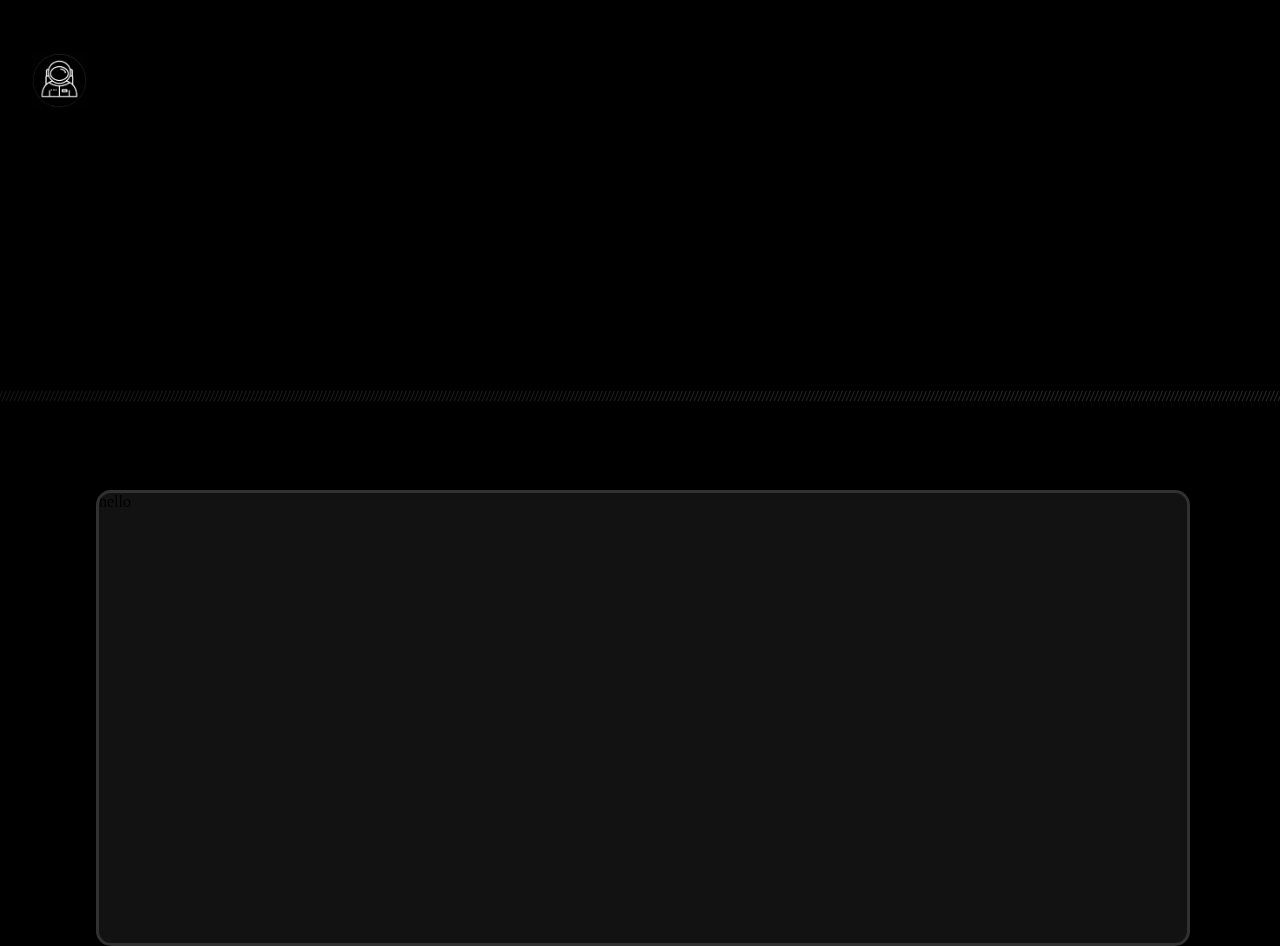
==== about.html @ af10e94c "Fixes" ====
<!DOCTYPE html>
<html>
    <head>
        <meta name="viewport" content="width=device-width, initial-scale=1.0">
        <meta content="Viva Galactica" property="og:title"/>
        <meta content="The most luxurious space travel in the world!" property="og:description"/>
        <meta content="https://vivagalactica.ga/" property="og:url"/>
        <meta content="./logo.png" property="og:image"/>
        <meta content="#000a17" data-react-helmet="true" name="theme-color"/>
        <script defer src="./scripts/cursor.js" type="text/javascript"></script>
        <link rel="stylesheet" href="./style/stylesheet.css">
        <title>
            About Us | Viva Galactica
        </title>
    </head>
    
    <body class="a-bg">
        <video class="bgVideo1" preload="true" autoplay loop muted>
            <source src="bingqiling.webm" type="video/webm" />
        </video>
    </body>
    <a href="index.html">
        <img src="./style/image.png" class="logo">
    </a>
    <div class="container">
        <a href="about.html" class="options opt1">
            ABOUT US
        </a>
        <a href="pricing.html" class="options opt2">
            CLASSES
        </a>
        <a href="vehicles.html" class="options opt3">
            VEHICLES
        </a>
        <a href="safety.html" class="options opt4">
            SAFETY
        </a>
        <a href="procedure.html" class="options opt5">
            PROCEDURE
        </a>
    </div>

    <div class="a-titlebox">
        <p class="a-toptext">
            LET ME TELL YOU ABOUT...
        </p>
        <p class="a-titletext-viva">
            VIVA
        </p>
        <p class="a-titletext-galactica">
            GALACTICA
        </p>
        <p class="a-titletext-viva-s">
            VIVA VIVA VIVA VIVA VIVA VIVA VIVA VIVA VIVA VIVA VIVA VIVA VIVA VIVA VIVA VIVA VIVA VIVA VIVA VIVA VIVA VIVA 
        </p>
        <p class="a-titletext-galactica-s">
            GALACTICA GALACTICA GALACTICA GALACTICA GALACTICA GALACTICA GALACTICA GALACTICA GALACTICA GALACTICA GALACTICA 
        </p>
        <p class="a-textdivide">
            //////////////////////////////////////////////////////////////////////////////////////////////////////////////////////////////////////////////////////////////////////////////////////////////////////////////////////////////////////////////////////////////////////////////////////////////////////////////////////////////////////////////////////////////////////////////////////////////////////////////////////////////////////////////////////////////////////////////////////////////////////////////////////////////////////////////////////////////////////////////////////////////////////////////////////////////////////////////////////////////////////////////////////////////////////////////////////////////////////////////////////////////////////////////////////////////////////////////////////////////////////////////////////////////////////////////////////////////////////////////////////////////////////////////////////////////////////////////////////////////////////////////////////////////////////////////////////////////////////////////////////////////////////////////////////////////////////
        </p>
    </div>

    <div class="a-info-textbox">
        hello
    </div>
---- style/stylesheet.css ----
/* Imports */
/* Inter font, 300 & 400 */
@import url('https://fonts.googleapis.com/css2?family=Inter:wght@300;400&display=swap');

/* Rubik font, 400 & 700 */
@import url('https://fonts.googleapis.com/css2?family=Rubik:wght@400;700&display=swap');

/* Roboto font, 700 */
@import url('https://fonts.googleapis.com/css?family=Roboto:700');

/* Main Style (DONT TOUCH) */
* {
    overflow-x: hidden;
    -ms-overflow-style: none;
    scrollbar-width: none;
}

a:link {
    text-decoration: none;
}

a:visited {
    text-decoration: none;
}

a:hover {
    text-decoration: none;
}

a:active {
    text-decoration: none;
}

/* Splash Screen */
.splash {
    background: black;
    position: fixed;
    top: 0px;
    left: 0px;
    width: 100%;
    height: 100vh;
    z-index: 5000;
    cursor: none;
}

.splash.display-none {
    background: black;
    position: fixed;
    opacity: 100%;
    top: 0px;
    left: 0px;
    width: 100%;
    height: 100vh;
    z-index: 5000;
    cursor: none;
    animation: slide 2s ease forwards;
}

.splashText {
    position: relative;
    text-align: center;
    line-height: 90vh;
    margin: auto;
    color: white;
    font-size: 17px;
    font-family: 'Roboto', sans-serif;
    opacity: 0%;
    animation: fadeIn 1s ease forwards;
    animation-delay: 1s;
}

@keyframes slide {
    to {
        top: -1000px;
        z-index: -200;
    }
}

@keyframes fadeIn {
    to {
        opacity: 100%;
        letter-spacing: 12px;
    }
}

/* Site Style */
.bg {
    margin: 0;
    background-color: black;
    z-index: -100;
}

.bgVideo {
    opacity: 40%;
    z-index: -100;
}

.bgVideo1 {
    opacity: 0%;
    z-index: -100;
}

footer {
    margin: 25px;
}

/* Footer Element, do not touch */
.bottomText {
    color: rgb(164, 164, 164);
    font-size: 12px;
    letter-spacing: 0.5px;
    text-align: center;
    font-family: 'Inter', sans-serif;
    font-weight: 300;
}

/* Index Page Section */
.container {
    position: relative;
    bottom: 1060px;
    margin: auto;
    height: 50px;
    width: 650px;
    background-color: rgba(123, 123, 123, 0.15);
    backdrop-filter: blur(6px);
    border-radius: 15px;
    border-color: rgba(175, 175, 175, 0.2);
    border-width: 2px;
    border-style: solid;
}

.logo {
    position: absolute;
    bottom: 88vh;
    left: 2.5%;
    height: 55px;
    width: 55px;
    opacity: 100%;
    transition: ease 0.3s
}

.logo:hover {
    transform: scale(105%);
    transition: ease 0.3s
}

.titleBlock {
    position: relative;
    height: 500px;
    width: 100%;
    bottom: 1000px;
    overflow-y: hidden;
}

.titleText {
    margin-left: 120px;
    text-align: left;
    font-family: 'Rubik', sans-serif;
    font-size: 85px;
    font-weight: 700;
    letter-spacing: .5px;
    color: white;
}

.subtitle {
    position: relative;
    top: 60px;
    left: 150px;
    font-family: 'Inter', sans-serif;
    font-size: 15px;
    font-weight: 400;
    letter-spacing: .5px;
    color: white;
}

.descriptionText {
    position: relative;
    bottom: 60px;
    left: 150px;
    width: 850px;
    font-family: 'Inter', sans-serif;
    font-size: 15px;
    font-weight: 400;
    letter-spacing: .5px;
    color: white;
}

.buttonContainer1 {
    position: relative;
    bottom: 85px;
    left: 375px;
    width: 200px;
    height: 45px;
    background-color: white;
    color: black;
    border-radius: 10px;
    transition: ease .2s;
}

.buttonText1 {
    position: relative;
    top: 2px;
    text-align: center;
    font-family: 'Rubik', sans-serif;
    font-weight: 400;
    font-size: 13px;
}

.buttonContainer1:hover {
    transform: scale(1.05);
    transition: ease .2s;
}

.buttonContainer2 {
    position: relative;
    bottom: 40px;
    left: 150px;
    width: 200px;
    height: 40px;
    background-color: rgba(255, 255, 255, 0);
    color: rgb(255, 255, 255);
    border-style: solid;
    border-width: 2px;
    border-radius: 10px;
    transition: ease .2s;
    backdrop-filter: blur(8px);
}

.buttonText2 {
    position: relative;
    text-align: center;
    font-family: 'Rubik', sans-serif;
    font-weight: 400;
    font-size: 13px;
}

.buttonContainer2:hover {
    transform: scale(1.05);
    transition: ease .2s;
}

.hoverblock {
    position: absolute;
    top: 358px;
    width: 100%;
    height: 200px;
}

.options {
    color: white;
    font-family: 'Rubik', sans-serif;
    font-weight: 700;
    font-size: 19px;
    opacity: 50%
}

.opt1 {
    position: absolute;
    left: 20px;
    top: 13px;
    transition: ease 0.4s
}

.opt1:hover {
    transform: scale(110%);
    opacity: 100;
    transition: ease 0.4s;
    text-shadow: 0 0 4px rgba(255, 255, 255, 0.6)
}

.opt2 {
    position: absolute;
    left: 150px;
    top: 13px;
    transition: ease 0.4s
}

.opt2:hover {
    transform: scale(110%);
    opacity: 100;
    transition: ease 0.4s;
    text-shadow: 0 0 4px rgba(255, 255, 255, 0.6)
}

.opt3 {
    position: absolute;
    left: 270px;
    top: 13px;
    transition: ease 0.4s
}

.opt3:hover {
    transform: scale(110%);
    opacity: 100;
    transition: ease 0.4s;
    text-shadow: 0 0 4px rgba(255, 255, 255, 0.6)
}

.opt4 {
    position: absolute;
    left: 400px;
    top: 13px;
    transition: ease 0.4s
}

.opt4:hover {
    transform: scale(110%);
    opacity: 100;
    transition: ease 0.4s;
    text-shadow: 0 0 4px rgba(255, 255, 255, 0.6)
}

.opt5 {
    position: absolute;
    left: 510px;
    top: 13px;
    transition: ease 0.4s
}

.opt5:hover {
    transform: scale(110%);
    opacity: 100;
    transition: ease 0.4s;
    text-shadow: 0 0 4px rgba(255, 255, 255, 0.6)
}

/* About Page Section */
.a-bg {
    background-color: black;
    margin: 0;
}

.a-titlebox {
    position: absolute;
    top: 100px;
    width: 100%;
    height: 450px;
    background-color: rgba(255, 255, 255, 0);
    overflow-y: hidden;
}

.a-toptext {
    position: relative;
    left: -700px;
    font-family: 'Rubik', sans-serif;
    font-weight: 700;
    font-size: 18px;
    letter-spacing: 1px;
    color: white;
    opacity: 70%;
    animation: slideIn 1s cubic-bezier(0.19, 1, 0.22, 1) forwards;
}

.a-titletext-viva {
    position: relative;
    top: -140px;
    left: 2500px;
    font-family: 'Rubik', sans-serif;
    font-weight: 700;
    font-size: 128px;
    letter-spacing: 3px;
    color: white;
    animation: text-viva 2s ease forwards;
}

.a-titletext-galactica {
    position: relative;
    top: -300px;
    left: -2080px;
    font-family: 'Rubik', sans-serif;
    font-weight: 700;
    font-size: 128px;
    letter-spacing: 3px;
    color: white;
    animation: text-galactica 2.5s ease forwards;
}

.a-titletext-viva-s {
    position: relative;
    width: 2000%;
    top: -700px;
    left: 2500px;
    font-family: 'Rubik', sans-serif;
    font-weight: 700;
    font-size: 128px;
    letter-spacing: 3px;
    color: rgba(0, 0, 0, 0);
    -webkit-text-stroke-width: 4px;
    -webkit-text-stroke-color: white;
    opacity: 20%;
    animation: text-viva-s 5s cubic-bezier(0.075, 0.82, 0.165, 1) forwards;
}

.a-titletext-galactica-s {
    position: relative;
    width: 2000%;
    top: -860px;
    left: -12000px;
    font-family: 'Rubik', sans-serif;
    font-weight: 700;
    font-size: 128px;
    letter-spacing: 3px;
    color: rgba(0, 0, 0, 0);
    -webkit-text-stroke-width: 4px;
    -webkit-text-stroke-color: white;
    opacity: 20%;
    animation: text-galactica-s 5.5s cubic-bezier(0.075, 0.82, 0.165, 1) forwards;
}

.a-textdivide {
    position: relative;
    width: 350%;
    left: -50px;
    top: -1000px;
    background: linear-gradient(to right, rgba(255, 255, 255, 0.1) 0%, rgba(255, 255, 255, 0.4) 50%, rgba(255, 255, 255, 0.1) 100%);
    background-size: 200% auto;
    color: transparent;
    background-clip: text;
    -webkit-background-clip: text;
    -webkit-text-fill-color: transparent;
    -webkit-animation: gradientslide 7s linear infinite;
    animation: gradientslide 7s linear infinite;
    font-family: 'Inter', sans-serif;
    font-style: italic;
    font-size: 12px;
}

.a-info-textbox {
    position: absolute;
    left: 7.5%;
    top: 490px;
    width: 85%;
    height: 450px;
    border-style: solid;
    background-color: rgba(123, 123, 123, 0.15);
    backdrop-filter: blur(6px);
    border-radius: 15px;
    border-color: rgba(175, 175, 175, 0.2);
    overflow-y: hidden;
}

/* KEYFRAMES */
@keyframes slideIn {
    to {
        left: 350px;
    }
}

@keyframes text-viva {
    to {
        left: 120px;
    }
}

@keyframes text-viva-s {
    to {
        left: -558px;
    }
}

@keyframes text-galactica {
    to {
        left: 80px;
    }
}

@keyframes text-galactica-s {
    to {
        left: -714px;
    }
}

@-webkit-keyframes gradientslide {
    to {
        background-position: 200% center;
    }
}

@keyframes gradientslide {
    to {
        background-position: 200% center;
    }
}
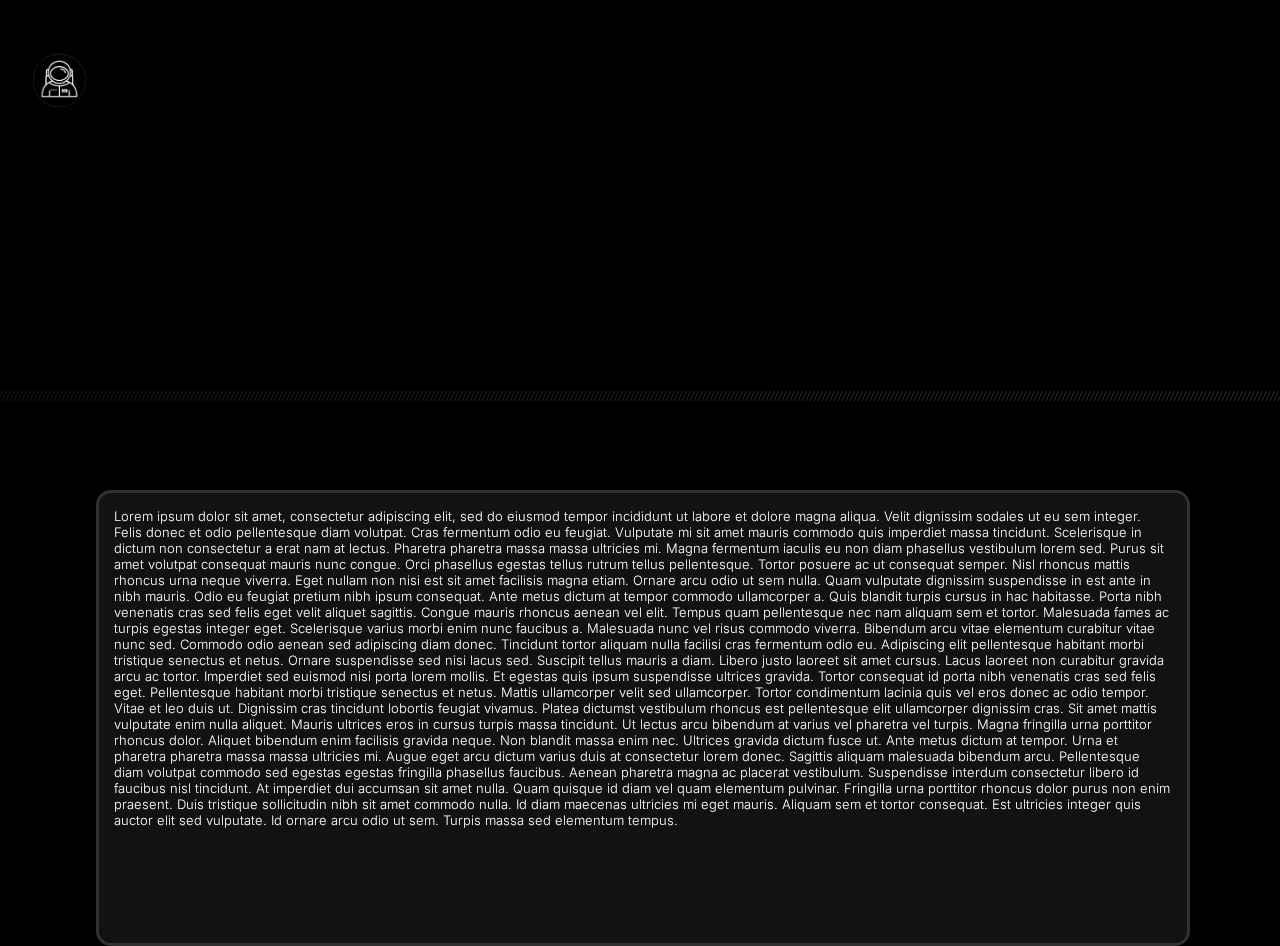
==== commit c82af80a: "Design changes" ====
--- a/about.html
+++ b/about.html
@@ -62,5 +62,13 @@
     </div>
 
     <div class="a-info-textbox">
-        hello
+        <p class="a-info-text">
+            Lorem ipsum dolor sit amet, consectetur adipiscing elit, sed do eiusmod tempor incididunt ut labore et dolore magna aliqua. Velit dignissim sodales ut eu sem integer. Felis donec et odio pellentesque diam volutpat. Cras fermentum odio eu feugiat. Vulputate mi sit amet mauris commodo quis imperdiet massa tincidunt. Scelerisque in dictum non consectetur a erat nam at lectus. Pharetra pharetra massa massa ultricies mi. Magna fermentum iaculis eu non diam phasellus vestibulum lorem sed. Purus sit amet volutpat consequat mauris nunc congue. Orci phasellus egestas tellus rutrum tellus pellentesque. Tortor posuere ac ut consequat semper. Nisl rhoncus mattis rhoncus urna neque viverra. Eget nullam non nisi est sit amet facilisis magna etiam. Ornare arcu odio ut sem nulla. Quam vulputate dignissim suspendisse in est ante in nibh mauris. Odio eu feugiat pretium nibh ipsum consequat. Ante metus dictum at tempor commodo ullamcorper a.
+
+Quis blandit turpis cursus in hac habitasse. Porta nibh venenatis cras sed felis eget velit aliquet sagittis. Congue mauris rhoncus aenean vel elit. Tempus quam pellentesque nec nam aliquam sem et tortor. Malesuada fames ac turpis egestas integer eget. Scelerisque varius morbi enim nunc faucibus a. Malesuada nunc vel risus commodo viverra. Bibendum arcu vitae elementum curabitur vitae nunc sed. Commodo odio aenean sed adipiscing diam donec. Tincidunt tortor aliquam nulla facilisi cras fermentum odio eu. Adipiscing elit pellentesque habitant morbi tristique senectus et netus. Ornare suspendisse sed nisi lacus sed. Suscipit tellus mauris a diam. Libero justo laoreet sit amet cursus. Lacus laoreet non curabitur gravida arcu ac tortor. Imperdiet sed euismod nisi porta lorem mollis.
+
+Et egestas quis ipsum suspendisse ultrices gravida. Tortor consequat id porta nibh venenatis cras sed felis eget. Pellentesque habitant morbi tristique senectus et netus. Mattis ullamcorper velit sed ullamcorper. Tortor condimentum lacinia quis vel eros donec ac odio tempor. Vitae et leo duis ut. Dignissim cras tincidunt lobortis feugiat vivamus. Platea dictumst vestibulum rhoncus est pellentesque elit ullamcorper dignissim cras. Sit amet mattis vulputate enim nulla aliquet. Mauris ultrices eros in cursus turpis massa tincidunt. Ut lectus arcu bibendum at varius vel pharetra vel turpis.
+
+Magna fringilla urna porttitor rhoncus dolor. Aliquet bibendum enim facilisis gravida neque. Non blandit massa enim nec. Ultrices gravida dictum fusce ut. Ante metus dictum at tempor. Urna et pharetra pharetra massa massa ultricies mi. Augue eget arcu dictum varius duis at consectetur lorem donec. Sagittis aliquam malesuada bibendum arcu. Pellentesque diam volutpat commodo sed egestas egestas fringilla phasellus faucibus. Aenean pharetra magna ac placerat vestibulum. Suspendisse interdum consectetur libero id faucibus nisl tincidunt. At imperdiet dui accumsan sit amet nulla. Quam quisque id diam vel quam elementum pulvinar. Fringilla urna porttitor rhoncus dolor purus non enim praesent. Duis tristique sollicitudin nibh sit amet commodo nulla. Id diam maecenas ultricies mi eget mauris. Aliquam sem et tortor consequat. Est ultricies integer quis auctor elit sed vulputate. Id ornare arcu odio ut sem. Turpis massa sed elementum tempus.
+        </p>
     </div>--- a/style/stylesheet.css
+++ b/style/stylesheet.css
@@ -33,7 +33,8 @@
 
 /* Splash Screen */
 .splash {
-    background: black;
+    background: rgba(0, 0, 0, 0.8);
+    opacity: 100%;
     position: fixed;
     top: 0px;
     left: 0px;
@@ -41,10 +42,11 @@
     height: 100vh;
     z-index: 5000;
     cursor: none;
+    backdrop-filter: blur(6px);
 }
 
 .splash.display-none {
-    background: black;
+    background: rgba(0, 0, 0, 0.8);
     position: fixed;
     opacity: 100%;
     top: 0px;
@@ -53,7 +55,7 @@
     height: 100vh;
     z-index: 5000;
     cursor: none;
-    animation: slide 2s ease forwards;
+    animation: fadingOut 2s ease forwards;
 }
 
 .splashText {
@@ -69,10 +71,11 @@
     animation-delay: 1s;
 }
 
-@keyframes slide {
-    to {
-        top: -1000px;
-        z-index: -200;
+@keyframes fadingOut {
+    to {
+        backdrop-filter: none;
+        opacity: 0%;
+        z-index: -999;
     }
 }
 
@@ -127,6 +130,14 @@
     border-color: rgba(175, 175, 175, 0.2);
     border-width: 2px;
     border-style: solid;
+    transition: 1s ease
+}
+
+.container:hover {
+    border-color: rgba(175, 175, 175, 0.5);
+    background-color: rgba(123, 123, 123, 0.40);
+    box-shadow: 0px 0px 20px 1px rgba(255, 255, 255, 0.3);
+    transition: 1s ease
 }
 
 .logo {
@@ -146,15 +157,16 @@
 
 .titleBlock {
     position: relative;
-    height: 500px;
+    height: 2000px;
     width: 100%;
-    bottom: 1000px;
+    bottom: 1050px;
     overflow-y: hidden;
 }
 
 .titleText {
-    margin-left: 120px;
-    text-align: left;
+    position: relative;
+    margin: auto;
+    text-align: center;
     font-family: 'Rubik', sans-serif;
     font-size: 85px;
     font-weight: 700;
@@ -164,8 +176,23 @@
 
 .subtitle {
     position: relative;
-    top: 60px;
-    left: 150px;
+    margin: auto;
+    top: 110px;
+    text-align: center;
+    text-transform: uppercase;
+    font-family: 'Inter', sans-serif;
+    font-size: 15px;
+    font-weight: 400;
+    letter-spacing: 2px;
+    color: rgba(255, 255, 255, 0.7);
+}
+
+.descriptionText {
+    position: relative;
+    top: 80px;
+    margin: auto;
+    width: 850px;
+    text-align: center;
     font-family: 'Inter', sans-serif;
     font-size: 15px;
     font-weight: 400;
@@ -173,28 +200,19 @@
     color: white;
 }
 
-.descriptionText {
-    position: relative;
-    bottom: 60px;
-    left: 150px;
-    width: 850px;
-    font-family: 'Inter', sans-serif;
-    font-size: 15px;
-    font-weight: 400;
-    letter-spacing: .5px;
-    color: white;
-}
-
 .buttonContainer1 {
     position: relative;
-    bottom: 85px;
-    left: 375px;
+    top: 200px;
+    left: 120px;
+    margin: auto;
     width: 200px;
     height: 45px;
     background-color: white;
     color: black;
     border-radius: 10px;
     transition: ease .2s;
+    overflow: hidden;
+    z-index: 300;
 }
 
 .buttonText1 {
@@ -213,8 +231,10 @@
 
 .buttonContainer2 {
     position: relative;
-    bottom: 40px;
-    left: 150px;
+    overflow-y: none;
+    top: 245px;
+    right: 120px;
+    margin: auto;
     width: 200px;
     height: 40px;
     background-color: rgba(255, 255, 255, 0);
@@ -222,6 +242,8 @@
     border-style: solid;
     border-width: 2px;
     border-radius: 10px;
+    overflow: hidden;
+    z-index: 300;
     transition: ease .2s;
     backdrop-filter: blur(8px);
 }
@@ -359,6 +381,7 @@
     font-weight: 700;
     font-size: 128px;
     letter-spacing: 3px;
+    text-shadow: 0px 0px 15px black;
     color: white;
     animation: text-viva 2s ease forwards;
 }
@@ -371,8 +394,10 @@
     font-weight: 700;
     font-size: 128px;
     letter-spacing: 3px;
+    text-shadow: 0px 0px 15px black;
     color: white;
     animation: text-galactica 2.5s ease forwards;
+    z-index: 100;
 }
 
 .a-titletext-viva-s {
@@ -387,7 +412,7 @@
     color: rgba(0, 0, 0, 0);
     -webkit-text-stroke-width: 4px;
     -webkit-text-stroke-color: white;
-    opacity: 20%;
+    opacity: 10%;
     animation: text-viva-s 5s cubic-bezier(0.075, 0.82, 0.165, 1) forwards;
 }
 
@@ -403,7 +428,7 @@
     color: rgba(0, 0, 0, 0);
     -webkit-text-stroke-width: 4px;
     -webkit-text-stroke-color: white;
-    opacity: 20%;
+    opacity: 10%;
     animation: text-galactica-s 5.5s cubic-bezier(0.075, 0.82, 0.165, 1) forwards;
 }
 
@@ -439,7 +464,15 @@
     overflow-y: hidden;
 }
 
-/* KEYFRAMES */
+.a-info-text {
+    font-size: 13px;
+    font-family: 'Inter', sans-serif;
+    font-weight: 300;
+    color: white;
+    margin: 15px;
+}
+
+/* About Page Keyframes */
 @keyframes slideIn {
     to {
         left: 350px;
@@ -480,4 +513,27 @@
     to {
         background-position: 200% center;
     }
+}
+
+/* Pricing Page Section */
+.p-heading {
+    position: relative;
+    margin: auto;
+    text-align: center;
+    bottom: 1040px;
+    font-family: 'Rubik', sans-serif;
+    font-size: 84px;
+    font-weight: 700;
+    color: white;
+}
+
+.p-sub-heading {
+    position: relative;
+    margin: auto;
+    text-align: center;
+    bottom: 1000px;
+    font-family: 'Inter', sans-serif;
+    font-size: 12px;
+    font-weight: 400;
+    color: white;
 }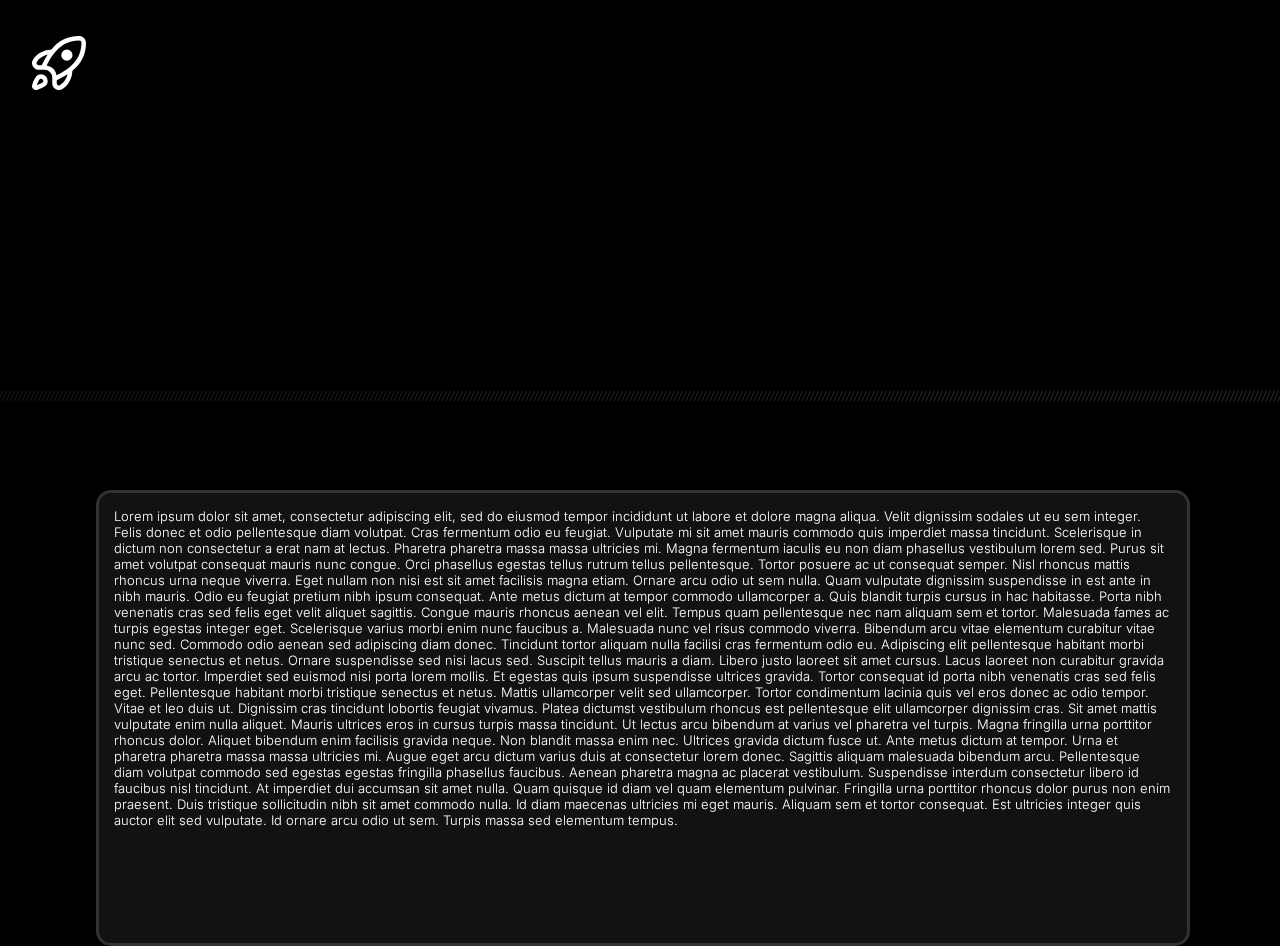
==== commit d6f3fcdf: "v0.4" ====
--- a/about.html
+++ b/about.html
@@ -7,7 +7,7 @@
         <meta content="https://vivagalactica.ga/" property="og:url"/>
         <meta content="./logo.png" property="og:image"/>
         <meta content="#000a17" data-react-helmet="true" name="theme-color"/>
-        <script defer src="./scripts/cursor.js" type="text/javascript"></script>
+        <script defer src="./scripts/topbar.js" type="text/javascript"></script>
         <link rel="stylesheet" href="./style/stylesheet.css">
         <title>
             About Us | Viva Galactica
@@ -20,7 +20,7 @@
         </video>
     </body>
     <a href="index.html">
-        <img src="./style/image.png" class="logo">
+        <img src="./icons/logo.svg" class="logo">
     </a>
     <div class="container">
         <a href="about.html" class="options opt1">
@@ -37,6 +37,30 @@
         </a>
         <a href="procedure.html" class="options opt5">
             PROCEDURE
+        </a>
+    </div>
+
+    <div id="p-stickybar">
+        <div id="p-heading">
+            ABOUT
+        </div>
+        <a href="index.html">
+            <img src="icons/home.svg" id="icon-nav1">
+        </a>
+        <a href="about.html">
+            <img src="icons/about.svg" id="icon-nav2">
+        </a>
+        <a href="pricing.html">
+            <img src="icons/dollar.svg" id="icon-nav3">
+        </a>
+        <a href="vehicles.html">
+            <img src="icons/vehicles.svg" id="icon-nav4">
+        </a>
+        <a href="safety.html">
+            <img src="icons/safety.svg" id="icon-nav5">
+        </a>
+        <a href="procedure.html">
+            <img src="icons/procedure.svg" id="icon-nav6">
         </a>
     </div>
 
--- a/style/stylesheet.css
+++ b/style/stylesheet.css
@@ -7,6 +7,9 @@
 
 /* Roboto font, 700 */
 @import url('https://fonts.googleapis.com/css?family=Roboto:700');
+
+/* Source Sans Pro font, 900 */
+@import url('https://fonts.googleapis.com/css2?family=Source+Sans+Pro:wght@900&display=swap');
 
 /* Main Style (DONT TOUCH) */
 * {
@@ -107,6 +110,90 @@
     margin: 25px;
 }
 
+#icon-nav1 {
+    position: fixed;
+    filter: invert(100%);
+    top: -6vh;
+    right: 34vh;
+    height: 3.5vh;
+    width: 3.5vh;
+    transition: ease 0.5s;
+}
+
+#icon-nav2 {
+    position: fixed;
+    filter: invert(100%);
+    top: -6vh;
+    right: 28vh;
+    height: 3.5vh;
+    width: 3.5vh;
+    transition: ease 0.5s;
+}
+
+#icon-nav3 {
+    position: fixed;
+    filter: invert(100%);
+    top: -6vh;
+    right: 22vh;
+    height: 3.5vh;
+    width: 3.5vh;
+    transition: ease 0.5s;
+}
+
+#icon-nav4 {
+    position: fixed;
+    filter: invert(100%);
+    top: -6vh;
+    right: 16vh;
+    height: 3.5vh;
+    width: 3.5vh;
+    transition: ease 0.5s;
+}
+
+#icon-nav5 {
+    position: fixed;
+    filter: invert(100%);
+    top: -6vh;
+    right: 10vh;
+    height: 3.5vh;
+    width: 3.5vh;
+    transition: ease 0.5s;
+}
+
+#icon-nav6 {
+    position: fixed;
+    filter: invert(100%);
+    top: -6vh;
+    right: 4vh;
+    height: 3.5vh;
+    width: 3.5vh;
+    transition: ease 0.5s;
+}
+
+#icon-nav1:hover {
+    transform: scale(1.25)
+}
+
+#icon-nav2:hover {
+    transform: scale(1.25)
+}
+
+#icon-nav3:hover {
+    transform: scale(1.25)
+}
+
+#icon-nav4:hover {
+    transform: scale(1.25)
+}
+
+#icon-nav5:hover {
+    transform: scale(1.25)
+}
+
+#icon-nav6:hover {
+    transform: scale(1.25)
+}
+
 /* Footer Element, do not touch */
 .bottomText {
     color: rgb(164, 164, 164);
@@ -142,10 +229,11 @@
 
 .logo {
     position: absolute;
-    bottom: 88vh;
+    filter: invert(100%);
+    bottom: 90vh;
     left: 2.5%;
-    height: 55px;
-    width: 55px;
+    height: 6vh;
+    width: 6vh;
     opacity: 100%;
     transition: ease 0.3s
 }
@@ -516,24 +604,344 @@
 }
 
 /* Pricing Page Section */
-.p-heading {
-    position: relative;
-    margin: auto;
-    text-align: center;
+#p-heading {
+    position: relative;
+    margin: auto;
+    text-align: center;
+    left: 20px;
     bottom: 1040px;
     font-family: 'Rubik', sans-serif;
+    font-size: 3vh;
+    font-weight: 700;
+    color: white;
+    z-index: 600000;
+    transition: cubic-bezier(0.075, 0.82, 0.165, 1) 1.4s
+}
+
+.p-heading-s {
+    position: relative;
+    margin: auto;
+    text-align: center;
+    bottom: 1040px;
+    font-family: 'Rubik', sans-serif;
     font-size: 84px;
     font-weight: 700;
     color: white;
+    z-index: 100;
+    transition: cubic-bezier(0.075, 0.82, 0.165, 1) 1.4s
+}
+
+.p-heading-stick {
+    position: sticky;
 }
 
 .p-sub-heading {
     position: relative;
     margin: auto;
     text-align: center;
-    bottom: 1000px;
-    font-family: 'Inter', sans-serif;
+    bottom: 1050px;
+    font-family: 'Inter', sans-serif;
+    font-style: italic;
     font-size: 12px;
     font-weight: 400;
-    color: white;
+    letter-spacing: 7px;
+    color: white;
+}
+
+.p-desc {
+    position: relative;
+    margin: auto;
+    text-align: center;
+    width: 650px;
+    bottom: 65rem;
+    font-family: 'Inter', sans-serif;
+    font-size: 13px;
+    font-weight: 400;
+    letter-spacing: 1.2px;
+    color: white;
+}
+
+.p-t1-box {
+    position: absolute;
+    transform: translate(-50%, 0);
+    bottom: -250px;
+    left: 20%;
+    height: 70%;
+    width: 26%;
+    background: linear-gradient(150deg, rgba(2, 0, 36, 1) 0%, rgba(0, 0, 0, 1) 100%) padding-box,
+                linear-gradient(290deg, rgba(2, 0, 36, 1) 0%, rgba(3, 62, 80, 1) 100%) border-box;
+    background-size: 110% 110%;
+    background-position: -10px;
+    border: 0.7vh solid transparent;
+    border-radius: 4vh;
+    transition: 0.5s ease;
+    opacity: 0;
+    animation: entryUp 1.5s ease forwards;
+    animation-delay: 2s;
+}
+
+.p-t1-box:hover {
+    height: 72%;
+    width: 28%;
+    transition: 0.5s ease;
+}
+
+.p-t1-text {
+    position: relative;
+    top: 30px;
+    margin: auto;
+    text-align: center;
+    color: white;
+    font-family: 'Rubik', sans-serif;
+    font-weight: 700;
+    font-size: 5.2vh;
+    z-index: 500;
+}
+
+.p-t1-desc {
+    position: relative;
+    top: 30px;
+    width: 55vh;
+    margin: auto;
+    text-align: center;
+    color: white;
+    font-family: 'Inter', sans-serif;
+    font-weight: 400;
+    font-size: 2vh;
+}
+
+.p-t1-price {
+    position: relative;
+    top: 70px;
+    right: 23px;
+    margin: auto;
+    text-align: center;
+    color: white;
+    font-family: 'Rubik', sans-serif;
+    font-weight: 700;
+    font-size: 8vh;
+    z-index: 500;
+}
+
+.p-t1-price-s {
+    position: relative;
+    top: 50px;
+    left: 90px;
+    margin: auto;
+    text-align: center;
+    color: white;
+    font-family: 'Rubik', sans-serif;
+    font-weight: 400;
+    font-size: 2vh;
+    z-index: 500;
+}
+
+.p-t2-box {
+    position: absolute;
+    transform: translate(-50%, 0);
+    bottom: -250px;
+    left: 50%;
+    height: 70%;
+    width: 26%;
+    background: linear-gradient(150deg, rgba(36,0,0,1) 0%, rgba(0,0,0,1) 100%) padding-box,
+                linear-gradient(290deg, rgba(36,0,0,1) 10%, rgba(129,12,12,1) 100%) border-box;
+    background-size: 110% 110%;
+    background-position: -10px;
+    border: 0.7vh solid transparent;
+    border-radius: 4vh;
+    transition: 0.5s ease;
+    opacity: 0;
+    animation: entryUp 2s ease forwards;
+    animation-delay: 1s;
+}
+
+.p-t2-box:hover {
+    height: 72%;
+    width: 28%;
+    transition: 0.5s ease;
+}
+
+.p-t2-text {
+    position: relative;
+    top: 30px;
+    margin: auto;
+    text-align: center;
+    color: white;
+    font-family: 'Rubik', sans-serif;
+    font-weight: 700;
+    font-size: 5.2vh;
+    z-index: 500;
+}
+
+.p-t2-desc {
+    position: relative;
+    top: 30px;
+    width: 52vh;
+    margin: auto;
+    text-align: center;
+    color: white;
+    font-family: 'Inter', sans-serif;
+    font-weight: 400;
+    font-size: 2vh;
+}
+
+.p-t2-price {
+    position: relative;
+    top: 70px;
+    right: 22px;
+    margin: auto;
+    text-align: center;
+    color: white;
+    font-family: 'Rubik', sans-serif;
+    font-weight: 700;
+    font-size: 8vh;
+    z-index: 500;
+}
+
+.p-t2-price-s {
+    position: relative;
+    top: 50px;
+    left: 97px;
+    margin: auto;
+    text-align: center;
+    color: white;
+    font-family: 'Rubik', sans-serif;
+    font-weight: 400;
+    font-size: 2vh;
+    z-index: 500;
+}
+
+.p-t3-box {
+    position: absolute;
+    transform: translate(-50%, 0);
+    bottom: -250px;
+    left: 80%;
+    height: 70%;
+    width: 26%;
+    background: linear-gradient(150deg, rgba(36,33,0,1) 0%, rgba(0, 0, 0, 1) 90%) padding-box,
+                linear-gradient(290deg, rgba(36,33,0,1) 10%, rgba(129,125,12,1) 100%) border-box;
+    background-size: 110% 110%;
+    background-position: -10px;
+    border: 0.7vh solid transparent;
+    border-radius: 4vh;
+    transition: 0.5s ease;
+    opacity: 0;
+    animation: entryUp 2s ease forwards;
+    animation-delay: 1.5s;
+}
+
+.p-t3-box:hover {
+    height: 72%;
+    width: 28%;
+    transition: 0.5s ease;
+}
+
+.p-t3-text {
+    position: relative;
+    top: 2rem;
+    margin: auto;
+    text-align: center;
+    color: white;
+    font-family: 'Rubik', sans-serif;
+    font-weight: 700;
+    font-size: 5.2vh;
+    z-index: 500;
+}
+
+.p-t3-desc {
+    position: relative;
+    top: 30px;
+    width: 50vh;
+    margin: auto;
+    text-align: center;
+    color: white;
+    font-family: 'Inter', sans-serif;
+    font-weight: 400;
+    font-size: 2vh;
+}
+
+.p-t3-price {
+    position: relative;
+    top: 70px;
+    right: 23px;
+    margin: auto;
+    text-align: center;
+    color: white;
+    font-family: 'Rubik', sans-serif;
+    font-weight: 700;
+    font-size: 8vh;
+    z-index: 500;
+}
+
+.p-t3-price-s {
+    position: relative;
+    top: 50px;
+    left: 90px;
+    margin: auto;
+    text-align: center;
+    color: white;
+    font-family: 'Rubik', sans-serif;
+    font-weight: 400;
+    font-size: 2vh;
+    z-index: 500;
+}
+
+#p-stickybar {
+    position: fixed;
+    background-color: rgba(0, 0, 0, 1);
+    width: 100%;
+    height: 9vh;
+    bottom: 105vh;
+    z-index: 10000;
+    opacity: 100%;
+    border-bottom: 2px solid rgba(255, 255, 255, 0.6);
+    transition: ease 0.6s;
+}
+
+.p-confirm {
+    position: relative;
+    bottom: 50vh;
+    margin: auto;
+    text-align: center;
+    color: white;
+    font-family: 'Rubik', sans-serif;
+    font-weight: 700;
+    font-size: 5.2vh;
+    z-index: 500;
+}
+
+.p-ready-button {
+    position: absolute;
+    bottom: -63vh;
+    left: 0;
+    right: 0;
+    margin-left: auto;
+    margin-right: auto;
+    background-color: rgba(0, 0, 0, 0);
+    overflow-y: hidden;
+    width: 20vh;
+    height: 6vh;
+    border-radius: 2vh;
+    border-color: white;
+    border-style: solid;
+    border-width: 2px;
+}
+
+.p-ready-button-text {
+    position: relative;
+    margin: auto;
+    top: 1.5vh;
+    text-align: center;
+    color: white;
+    font-family: 'Inter', sans-serif;
+    font-size: 2vh;
+}
+
+/* Pricing Keyframes */
+
+@keyframes entryUp {
+    to {
+        opacity: 1;
+        bottom: -10rem;
+    }
 }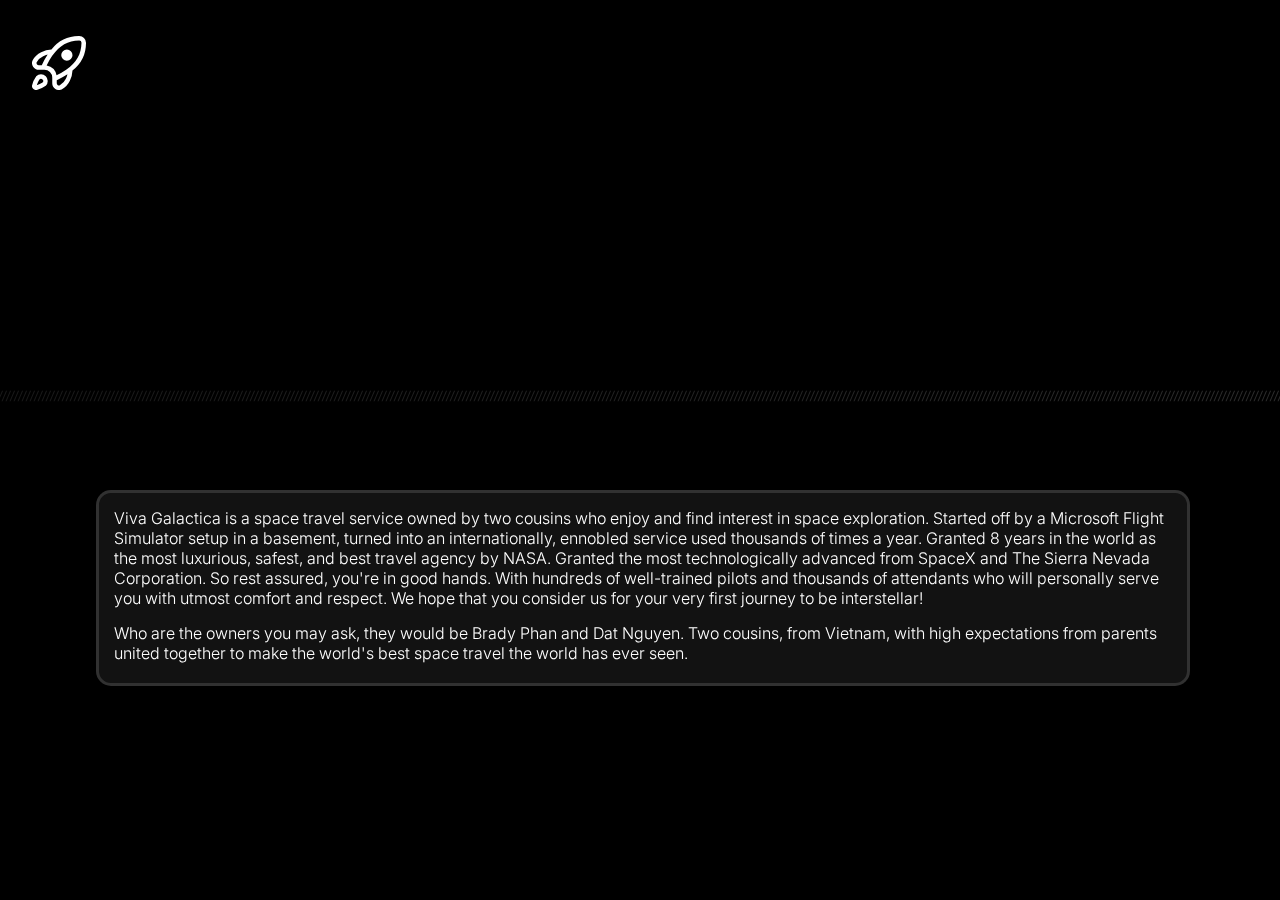
==== commit 74d199af: "v0.5.1" ====
--- a/about.html
+++ b/about.html
@@ -87,12 +87,9 @@
 
     <div class="a-info-textbox">
         <p class="a-info-text">
-            Lorem ipsum dolor sit amet, consectetur adipiscing elit, sed do eiusmod tempor incididunt ut labore et dolore magna aliqua. Velit dignissim sodales ut eu sem integer. Felis donec et odio pellentesque diam volutpat. Cras fermentum odio eu feugiat. Vulputate mi sit amet mauris commodo quis imperdiet massa tincidunt. Scelerisque in dictum non consectetur a erat nam at lectus. Pharetra pharetra massa massa ultricies mi. Magna fermentum iaculis eu non diam phasellus vestibulum lorem sed. Purus sit amet volutpat consequat mauris nunc congue. Orci phasellus egestas tellus rutrum tellus pellentesque. Tortor posuere ac ut consequat semper. Nisl rhoncus mattis rhoncus urna neque viverra. Eget nullam non nisi est sit amet facilisis magna etiam. Ornare arcu odio ut sem nulla. Quam vulputate dignissim suspendisse in est ante in nibh mauris. Odio eu feugiat pretium nibh ipsum consequat. Ante metus dictum at tempor commodo ullamcorper a.
-
-Quis blandit turpis cursus in hac habitasse. Porta nibh venenatis cras sed felis eget velit aliquet sagittis. Congue mauris rhoncus aenean vel elit. Tempus quam pellentesque nec nam aliquam sem et tortor. Malesuada fames ac turpis egestas integer eget. Scelerisque varius morbi enim nunc faucibus a. Malesuada nunc vel risus commodo viverra. Bibendum arcu vitae elementum curabitur vitae nunc sed. Commodo odio aenean sed adipiscing diam donec. Tincidunt tortor aliquam nulla facilisi cras fermentum odio eu. Adipiscing elit pellentesque habitant morbi tristique senectus et netus. Ornare suspendisse sed nisi lacus sed. Suscipit tellus mauris a diam. Libero justo laoreet sit amet cursus. Lacus laoreet non curabitur gravida arcu ac tortor. Imperdiet sed euismod nisi porta lorem mollis.
-
-Et egestas quis ipsum suspendisse ultrices gravida. Tortor consequat id porta nibh venenatis cras sed felis eget. Pellentesque habitant morbi tristique senectus et netus. Mattis ullamcorper velit sed ullamcorper. Tortor condimentum lacinia quis vel eros donec ac odio tempor. Vitae et leo duis ut. Dignissim cras tincidunt lobortis feugiat vivamus. Platea dictumst vestibulum rhoncus est pellentesque elit ullamcorper dignissim cras. Sit amet mattis vulputate enim nulla aliquet. Mauris ultrices eros in cursus turpis massa tincidunt. Ut lectus arcu bibendum at varius vel pharetra vel turpis.
-
-Magna fringilla urna porttitor rhoncus dolor. Aliquet bibendum enim facilisis gravida neque. Non blandit massa enim nec. Ultrices gravida dictum fusce ut. Ante metus dictum at tempor. Urna et pharetra pharetra massa massa ultricies mi. Augue eget arcu dictum varius duis at consectetur lorem donec. Sagittis aliquam malesuada bibendum arcu. Pellentesque diam volutpat commodo sed egestas egestas fringilla phasellus faucibus. Aenean pharetra magna ac placerat vestibulum. Suspendisse interdum consectetur libero id faucibus nisl tincidunt. At imperdiet dui accumsan sit amet nulla. Quam quisque id diam vel quam elementum pulvinar. Fringilla urna porttitor rhoncus dolor purus non enim praesent. Duis tristique sollicitudin nibh sit amet commodo nulla. Id diam maecenas ultricies mi eget mauris. Aliquam sem et tortor consequat. Est ultricies integer quis auctor elit sed vulputate. Id ornare arcu odio ut sem. Turpis massa sed elementum tempus.
+            Viva Galactica is a space travel service owned by two cousins who enjoy and find interest in space exploration. Started off by a Microsoft Flight Simulator setup in a basement, turned into an internationally, ennobled service used thousands of times a year. Granted 8 years in the world as the most luxurious, safest, and best travel agency by NASA. Granted the most technologically advanced from SpaceX and The Sierra Nevada Corporation. So rest assured, you're in good hands. With hundreds of well-trained pilots and thousands of attendants who will personally serve you with utmost comfort and respect. We hope that you consider us for your very first journey to be interstellar!
+        </p>
+        <p class="a-info-text">
+            Who are the owners you may ask, they would be Brady Phan and Dat Nguyen. Two cousins, from Vietnam, with high expectations from parents united together to make the world's best space travel the world has ever seen.
         </p>
     </div>--- a/style/stylesheet.css
+++ b/style/stylesheet.css
@@ -10,6 +10,9 @@
 
 /* Source Sans Pro font, 900 */
 @import url('https://fonts.googleapis.com/css2?family=Source+Sans+Pro:wght@900&display=swap');
+
+/* Montserrat font, 200, 800 */
+@import url('https://fonts.googleapis.com/css?family=Montserrat:800,200');
 
 /* Main Style (DONT TOUCH) */
 * {
@@ -543,7 +546,7 @@
     left: 7.5%;
     top: 490px;
     width: 85%;
-    height: 450px;
+    height: 190px;
     border-style: solid;
     background-color: rgba(123, 123, 123, 0.15);
     backdrop-filter: blur(6px);
@@ -553,7 +556,7 @@
 }
 
 .a-info-text {
-    font-size: 13px;
+    font-size: 16px;
     font-family: 'Inter', sans-serif;
     font-weight: 300;
     color: white;
@@ -899,8 +902,9 @@
 }
 
 .p-confirm {
-    position: relative;
-    bottom: 50vh;
+    position: absolute;
+    width: 100%;
+    bottom: -335px;
     margin: auto;
     text-align: center;
     color: white;
@@ -912,7 +916,7 @@
 
 .p-ready-button {
     position: absolute;
-    bottom: -63vh;
+    bottom: -400px;
     left: 0;
     right: 0;
     margin-left: auto;
@@ -925,6 +929,12 @@
     border-color: white;
     border-style: solid;
     border-width: 2px;
+    transition: ease 1.0s
+}
+
+.p-ready-button:hover {
+    transform: scale(1.2);
+    transition: ease 1.0s
 }
 
 .p-ready-button-text {
@@ -944,4 +954,260 @@
         opacity: 1;
         bottom: -10rem;
     }
-}+}
+
+/* Purchasing Page */
+  
+.pur-title {
+    position: relative;
+    margin: auto;
+    text-align: left;
+    left: 20vh;
+    bottom: 990px;
+    font-family: 'Rubik', sans-serif;
+    font-size: 14vh;
+    font-weight: 700;
+    color: white;
+    z-index: 100;
+}
+
+.pur-blurbehind1 {
+    position: absolute;
+    top: 0vh;
+    width: 100%;
+    height: 1000%;
+    pointer-events: none;
+    transition: ease 0.8s;
+    z-index: 350
+}
+
+.pur-blurbehind1:hover {
+    background-color: rgba(0, 0, 0, 0.8);
+    backdrop-filter: blur(3px);
+    z-index: 380;
+    transition: ease 0.8s;
+}
+
+.pur-blurbehind2 {
+    position: absolute;
+    top: 0vh;
+    width: 100%;
+    height: 1000%;
+    pointer-events: none;
+    transition: ease 0.8s;
+    z-index: 350;
+}
+
+.pur-blurbehind2:hover {
+    background-color: rgba(0, 0, 0, 0.8);
+    backdrop-filter: blur(3px);
+    z-index: 350;
+    transition: ease 0.8s;
+}
+
+.pur-blurbehind3 {
+    position: absolute;
+    top: 0vh;
+    width: 100%;
+    height: 1000%;
+    pointer-events: none;
+    transition: ease 0.8s;
+    z-index: 330;
+}
+
+.pur-blurbehind3:hover {
+    background-color: rgba(0, 0, 0, 0.8);
+    backdrop-filter: blur(3px);
+    z-index: 370;
+    transition: ease 0.8s;
+}
+
+.pur-opt1 {
+    position: absolute;
+    background: linear-gradient(150deg, rgba(2, 0, 36, 1) 0%, rgba(0, 0, 0, 1) 100%) padding-box,
+                linear-gradient(290deg, rgba(2, 0, 36, 1) 0%, rgba(3, 62, 80, 1) 100%) border-box;
+    background-size: 110% 110%;
+    background-position: -10px;
+    border: 0.7vh solid transparent;
+    border-radius: 4vh;
+    z-index: 300;
+    top: 34vh;
+    left: 6%;
+    width: 30%;
+    height: 17vh;
+    transition: ease 0.5s;
+    pointer-events: auto;
+    overflow: hidden;
+}
+
+.pur-opt2 {
+    position: absolute;
+    background: linear-gradient(150deg, rgba(36,0,0,1) 0%, rgba(0,0,0,1) 100%) padding-box,
+                linear-gradient(290deg, rgba(36,0,0,1) 10%, rgba(129,12,12,1) 100%) border-box;
+    background-size: 110% 110%;
+    background-position: -10px;
+    border: 0.7vh solid transparent;
+    border-radius: 4vh;
+    z-index: 200;
+    top: 56vh;
+    left: 6%;
+    width: 30%;
+    height: 17vh;
+    transition: ease 0.5s;
+    pointer-events: auto;
+    overflow: hidden;
+}
+
+.pur-opt3 {
+    position: absolute;
+    background: linear-gradient(150deg, rgba(36,33,0,1) 0%, rgba(0, 0, 0, 1) 90%) padding-box,
+                linear-gradient(290deg, rgba(36,33,0,1) 10%, rgba(129,125,12,1) 100%) border-box;
+    background-size: 110% 110%;
+    background-position: -10px;
+    border: 0.7vh solid transparent;
+    border-radius: 4vh;
+    z-index: 100;
+    top: 78vh;
+    left: 6%;
+    width: 30%;
+    height: 17vh;
+    transition: ease 0.5s;
+    pointer-events: auto;
+    overflow: hidden;
+}
+
+.pur-opt1:hover {
+    height: 45vh;
+    transform: scale(1.1);
+    transition: ease 0.5s;
+}
+
+.pur-opt2:hover {
+    height: 45vh;
+    transform: scale(1.1);
+    transition: ease 0.5s;
+}
+
+.pur-opt3:hover {
+    height: 45vh;
+    transform: scale(1.1);
+    transition: ease 0.5s;
+}
+
+.pur-opt1-title {
+    position: relative;
+    top: 33px;
+    margin: auto;
+    text-align: center;
+    color: transparent;
+    -webkit-text-stroke-color: white;
+    -webkit-text-stroke-width: 1px;
+    font-family: 'Rubik', sans-serif;
+    font-weight: 700;
+    font-size: 5.2vh;
+    z-index: 500;
+}
+
+.pur-opt1-desc {
+    position: relative;
+    top: 70px;
+    width: 52vh;
+    margin: auto;
+    text-align: center;
+    color: white;
+    font-family: 'Inter', sans-serif;
+    font-weight: 400;
+    font-size: 2vh;
+}
+
+.pur-opt2-title {
+    position: relative;
+    top: 33px;
+    margin: auto;
+    text-align: center;
+    color: transparent;
+    -webkit-text-stroke-color: white;
+    -webkit-text-stroke-width: 1px;
+    font-family: 'Rubik', sans-serif;
+    font-weight: 700;
+    font-size: 5.2vh;
+    z-index: 500;
+}
+
+.pur-opt2-desc {
+    position: relative;
+    top: 70px;
+    width: 52vh;
+    margin: auto;
+    text-align: center;
+    color: white;
+    font-family: 'Inter', sans-serif;
+    font-weight: 400;
+    font-size: 2vh;
+}
+
+.pur-opt3-title {
+    position: relative;
+    top: 33px;
+    margin: auto;
+    text-align: center;
+    color: transparent;
+    -webkit-text-stroke-color: white;
+    -webkit-text-stroke-width: 1px;color: transparent;
+    font-family: 'Rubik', sans-serif;
+    font-weight: 700;
+    font-size: 5.2vh;
+    z-index: 500;
+}
+
+.pur-opt3-desc {
+    position: relative;
+    top: 70px;
+    width: 52vh;
+    margin: auto;
+    text-align: center;
+    color: white;
+    font-family: 'Inter', sans-serif;
+    font-weight: 400;
+    font-size: 2vh;
+}
+
+.pur-mainbox {
+    position: absolute;
+    background-color: rgba(255, 255, 255, 0.06);
+    border-style: solid;
+    border-color: rgba(255, 255, 255, 0.4);
+    border-radius: 4vh;
+    backdrop-filter: blur(18px);
+    z-index: 20;
+    bottom: -20vh;
+    right: 6%;
+    width: 55%;
+    height: 85vh;
+}
+
+.marquee {
+  position: absolute;
+  top: -15vh;
+  width: 10000vh;
+  font-family: sans-serif;
+  font-weight: 700;
+  min-height: 1000vh;
+  z-index: -200;
+}
+  
+.marquee .inner {
+  position: relative;
+  width: 100%;
+  display: flex;
+  color: transparent;
+  -webkit-text-stroke: 2px white;
+  font-size: 50vh;
+}
+  
+.marquee .inner > * {
+  white-space: nowrap;
+  padding: 1rem;
+}
+
+/* Purchasing Keyframes */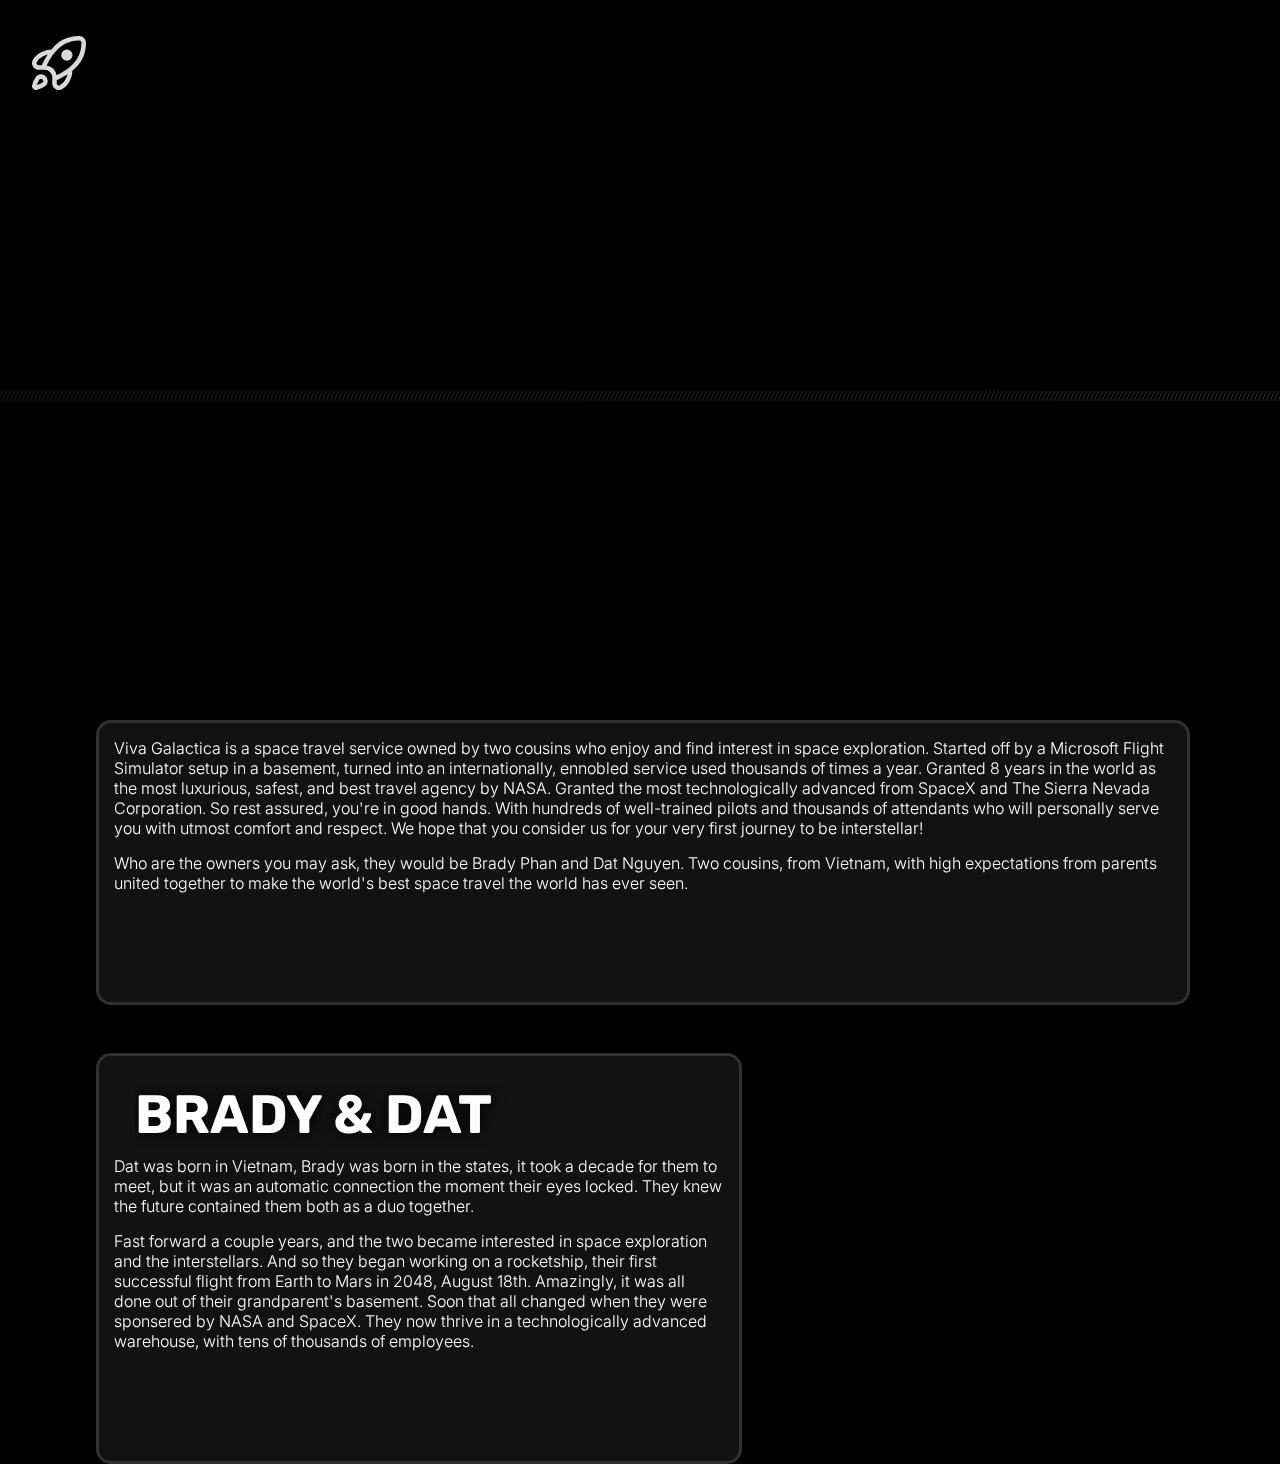
==== commit 79359055: "v6.0.1" ====
--- a/about.html
+++ b/about.html
@@ -92,4 +92,17 @@
         <p class="a-info-text">
             Who are the owners you may ask, they would be Brady Phan and Dat Nguyen. Two cousins, from Vietnam, with high expectations from parents united together to make the world's best space travel the world has ever seen.
         </p>
+    </div>
+
+    <div style="top: 117vh; width: 50%; height: 45vh" class="a-info-textbox">
+        <p class="a-info-title">
+            BRADY & DAT
+        </p>
+        <p style="position:relative; top: -8vh;" class="a-info-text">
+            Dat was born in Vietnam, Brady was born in the states, it took a decade for them to meet, but it was an automatic connection the moment their eyes locked. They knew the future contained them both as a duo together.
+        </p>
+
+        <p style="position:relative; top: -8vh;" class="a-info-text">
+            Fast forward a couple years, and the two became interested in space exploration and the interstellars. And so they began working on a rocketship, their first successful flight from Earth to Mars in 2048, August 18th. Amazingly, it was all done out of their grandparent's basement. Soon that all changed when they were sponsered by NASA and SpaceX. They now thrive in a technologically advanced warehouse, with tens of thousands of employees.
+        </p>
     </div>--- a/style/stylesheet.css
+++ b/style/stylesheet.css
@@ -232,7 +232,7 @@
 
 .logo {
     position: absolute;
-    filter: invert(100%);
+    filter: invert(85%);
     bottom: 90vh;
     left: 2.5%;
     height: 6vh;
@@ -544,15 +544,26 @@
 .a-info-textbox {
     position: absolute;
     left: 7.5%;
-    top: 490px;
+    top: 80vh;
     width: 85%;
-    height: 190px;
+    height: 31vh;
     border-style: solid;
     background-color: rgba(123, 123, 123, 0.15);
     backdrop-filter: blur(6px);
     border-radius: 15px;
     border-color: rgba(175, 175, 175, 0.2);
     overflow-y: hidden;
+}
+
+.a-info-title {
+    position: relative;
+    font-family: 'Rubik', sans-serif;
+    left: 4vh;
+    top: -3vh;
+    font-weight: 700;
+    font-size: 6vh;
+    text-shadow: 0px 0px 15px black;
+    color: white;
 }
 
 .a-info-text {
@@ -1151,9 +1162,7 @@
     top: 33px;
     margin: auto;
     text-align: center;
-    color: transparent;
-    -webkit-text-stroke-color: white;
-    -webkit-text-stroke-width: 1px;color: transparent;
+    color: white;
     font-family: 'Rubik', sans-serif;
     font-weight: 700;
     font-size: 5.2vh;
@@ -1170,6 +1179,59 @@
     font-family: 'Inter', sans-serif;
     font-weight: 400;
     font-size: 2vh;
+}
+
+.purchase-button3 {
+    position: absolute;
+    transform: trasnlateX(50%, 0);
+    left: 0;
+    right: 0;
+    margin-left: auto;
+    margin-right: auto;
+    top: 36vh;
+    background: linear-gradient(90deg, rgb(255, 255, 255) 0%, rgb(184, 184, 184) 100%);
+    border-radius: 4vh;
+    width: 10%;
+    height: 6vh;
+    overflow: hidden;
+    transition: ease 0.5s
+}
+
+.purchase-svg3 {
+    position: absolute;
+    top: 25%;
+    left: 25%;
+    width: 3vh;
+    height: 3vh;
+    transition: ease 0.5s
+}
+
+.purchase-text3 {
+    position: relative;
+    color: black;
+    top: -10vh;
+    text-align: center;
+    margin: auto;
+    font-family: 'Rubik', sans-serif;
+    font-weight: 700;
+    font-size: 3vh;
+    letter-spacing: 0.2vh;
+    transition: ease 0.5s;
+}
+
+.purchase-button3:hover .purchase-text3 {
+    top: 1.25vh;
+    transition: ease 0.5s;
+}
+
+.purchase-button3:hover .purchase-svg3 {
+    top: 10vh;
+    transition: ease 0.5s
+}
+
+.purchase-button3:hover {
+    width: 45%;
+    transition: ease 0.5s
 }
 
 .pur-mainbox {
@@ -1210,4 +1272,237 @@
   padding: 1rem;
 }
 
-/* Purchasing Keyframes */+.pur-inputbox {
+    position: absolute;
+    outline: none;
+    margin: 8px 0px;
+    padding: 0px 20px;
+    color: rgb(184, 184, 184);
+    font-family: 'Rubik', sans-serif;
+    font-weight: 700;
+    letter-spacing: 0.7px;
+    font-style: uppercase;
+    caret-color: rgba(255, 255, 255, 0.3);
+    width: 20vh;
+    height: 6vh;
+    top: 16vh;
+    left: 6vh;
+    border-style: none;
+    border-radius: 1.5vh;
+    background-color: rgba(255, 255, 255, 0.1);
+    transition: ease 0.3s;
+}
+
+input::-webkit-outer-spin-button,
+input::-webkit-inner-spin-button {
+    display: none;
+}
+
+.pur-inputbox::placeholder {
+    position: absolute;
+    font-family: 'Rubik', sans-serif;
+    font-weight: 700;   
+    transition: ease 0.3s;
+    top: 1.88vh;
+    left: 4vh;
+}
+
+.pur-inputbox:focus {
+    color: white;
+    background-color: rgba(255, 255, 255, 0.2);
+    border-style: none;
+    transition: ease 0.3s;
+}
+
+.pur-inputbox:focus::placeholder {
+    color: white;
+}
+
+.pur-divide {
+    position: absolute;
+    color: transparent;
+    background-color: rgba(255, 255, 255, 0.3);
+    border-radius: 6vh;
+    width: 0.5vh;
+    height: 70vh;
+    top: 8vh;
+    left: 65vh;
+}
+
+.pur-maintxt {
+    position: absolute;
+    top: 3vh;
+    left: 6vh;
+    font-family: 'Rubik', sans-serif;
+    font-size: 6vh;
+    color: white;
+    font-weight: 700;   
+}
+
+.pur-maintxt2 {
+    position: absolute;
+    top: 3vh;
+    left: 70vh;
+    font-family: 'Rubik', sans-serif;
+    font-size: 6vh;
+    color: white;
+    font-weight: 700;   
+}
+
+.pur-ordertxt {
+    position: absolute;
+    color: white;
+    left: 72vh;
+    top: 14vh;
+    font-family: 'Inter', sans-serif;
+    font-size: 2.5vh;
+}
+
+#pur-orderbutton {
+    position: absolute;
+    width: 20vh;
+    height: 6vh;
+    top: 74vh;
+    left: 72vh;
+    background: linear-gradient(150deg, rgb(12, 78, 12) 0%, rgb(0, 0, 0) 90%) padding-box,
+                linear-gradient(290deg, rgb(6, 36, 0) 10%, rgb(32, 129, 12) 100%) border-box;
+    background-size: 110% 110%;
+    background-position: -10px;
+    border: 0.7vh solid transparent;
+    border-radius: 4vh;
+    transition: ease 0.4s;
+    overflow: hidden;
+}
+
+.pur-orderconfirm {
+    position: relative;
+    pointer-events: none;
+    margin: auto;
+    text-align: center;
+    top: 1.5vh;
+    color: white;
+    font-family: 'Rubik', sans-serif;
+    font-weight: 700;
+    z-index: 2000;
+    transition: ease 0.4s;
+}
+
+.pur-orderdeny {
+    position: relative;
+    margin: auto;
+    pointer-events: none;
+    text-align: center;
+    top: 6vh;
+    color: white;
+    font-family: 'Rubik', sans-serif;
+    font-weight: 700;
+    z-index: 2000;
+    transition: ease 0.4s;
+}
+
+#pur-orderbutton:hover {
+    width: 36vh;
+    background: linear-gradient(150deg, rgb(83, 83, 83) 0%, rgb(0, 0, 0) 90%) padding-box,
+                linear-gradient(290deg, rgb(34, 34, 34) 10%, rgb(121, 121, 121) 100%) border-box;
+    transition: ease 0.4s;
+}
+
+#pur-orderbutton:hover .pur-orderconfirm {
+    top: -10vh;
+    transition: ease 0.4s;
+}
+
+#pur-orderbutton:hover .pur-orderdeny {
+    top: -1.55vh;
+    transition: ease 0.4s;
+}
+
+.pur-under {
+    position: absolute;
+    bottom: -1000vh;
+    color: white;
+}
+
+.pur-backbutton {
+    position: absolute;
+    top: 3vh;
+    left: 16vh;
+    color: white;
+    background-color: rgba(255, 255, 255, 0.1);
+    width: 20vh;
+    height: 7vh;
+    overflow: hidden;
+    border-style: solid;
+    border-color: rgba(255, 255, 255, 0.2);
+    border-radius: 3vh;
+    transition: ease 1s;
+}
+
+.pur-backtext {
+    position: relative;
+    top: 2vh;
+    margin: auto;
+    text-align: center;
+    font-family: 'Rubik', sans-serif;
+    font-weight: 700;
+}
+
+.pur-backbutton:hover {
+    transform: scale(1.1);
+    transition: ease 1s;
+}
+
+/* Safety Style */
+
+.s-title {
+    position: absolute;
+    top: 8vh;
+    left: 13vh;
+    color: white;
+    font-family: 'Rubik', sans-serif;
+    font-weight: 700;
+    font-size: 16vh;
+}
+
+.s-bardiv {
+    position: absolute;
+    left: 90vh;
+    top: 26.9vh;
+    overflow: hidden;
+    color: transparent;
+    width: 0%;
+    height: 2vh;
+    background-color: white;
+    border-radius: 0.6vh;
+    animation: s-barIn 1s cubic-bezier(0.23, 1, 0.320, 1) forwards;
+    animation-delay: 1s;
+}
+
+.s-safebox {
+    position: absolute;
+    width: 100vh;
+    height: 13vh;
+    top: 38vh;
+    left: 13vh;
+    background-color: rgba(255, 255, 255, 0.1);
+    border-style: solid;
+    border-color: rgba(255, 255, 255, 0.15);
+    border-radius: 3vh;
+}
+
+.s-safetxt {
+    position: relative;
+    text-align: center;
+    margin: auto;
+    top: 2vh;
+    width: 92vh;
+    color: white;
+    font-family: 'Inter', sans-serif;
+    font-size: 14px;
+}
+
+@keyframes s-barIn {
+    to {
+        width: 50%;
+    }
+}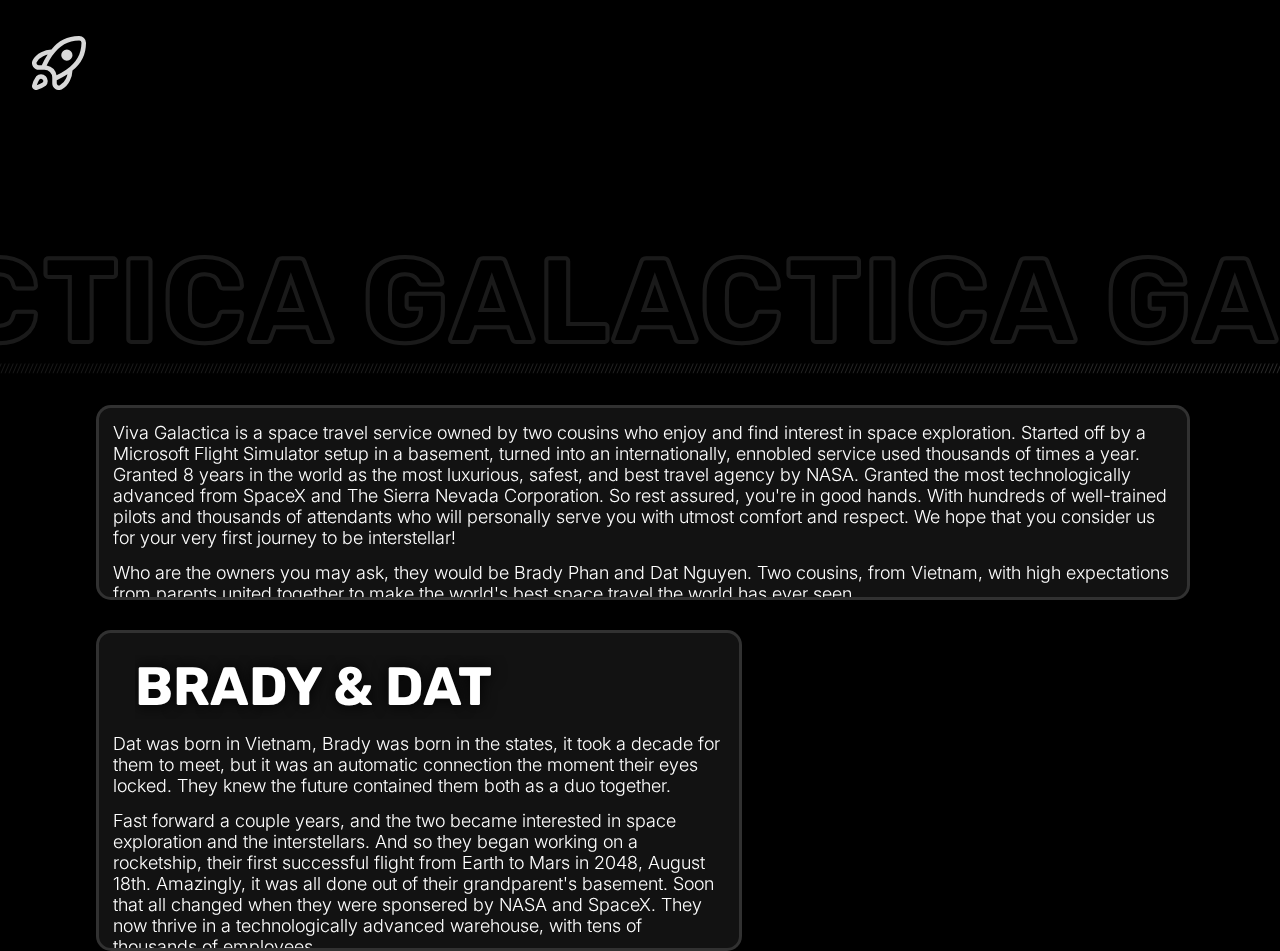
==== commit 61f9b306: "v7.0.0" ====
--- a/about.html
+++ b/about.html
@@ -85,7 +85,7 @@
         </p>
     </div>
 
-    <div class="a-info-textbox">
+    <div style="height: 21vh" class="a-info-textbox">
         <p class="a-info-text">
             Viva Galactica is a space travel service owned by two cousins who enjoy and find interest in space exploration. Started off by a Microsoft Flight Simulator setup in a basement, turned into an internationally, ennobled service used thousands of times a year. Granted 8 years in the world as the most luxurious, safest, and best travel agency by NASA. Granted the most technologically advanced from SpaceX and The Sierra Nevada Corporation. So rest assured, you're in good hands. With hundreds of well-trained pilots and thousands of attendants who will personally serve you with utmost comfort and respect. We hope that you consider us for your very first journey to be interstellar!
         </p>
@@ -94,7 +94,7 @@
         </p>
     </div>
 
-    <div style="top: 117vh; width: 50%; height: 45vh" class="a-info-textbox">
+    <div style="top: 70vh; width: 50%; height: 35vh" class="a-info-textbox">
         <p class="a-info-title">
             BRADY & DAT
         </p>
@@ -105,4 +105,5 @@
         <p style="position:relative; top: -8vh;" class="a-info-text">
             Fast forward a couple years, and the two became interested in space exploration and the interstellars. And so they began working on a rocketship, their first successful flight from Earth to Mars in 2048, August 18th. Amazingly, it was all done out of their grandparent's basement. Soon that all changed when they were sponsered by NASA and SpaceX. They now thrive in a technologically advanced warehouse, with tens of thousands of employees.
         </p>
-    </div>+    </div>
+</html>--- a/style/stylesheet.css
+++ b/style/stylesheet.css
@@ -212,13 +212,13 @@
     position: relative;
     bottom: 1060px;
     margin: auto;
-    height: 50px;
-    width: 650px;
+    height: 7.7vh;
+    width: 100vh;
     background-color: rgba(123, 123, 123, 0.15);
     backdrop-filter: blur(6px);
-    border-radius: 15px;
+    border-radius: 2.3vh;
     border-color: rgba(175, 175, 175, 0.2);
-    border-width: 2px;
+    border-width: 0.5vh;
     border-style: solid;
     transition: 1s ease
 }
@@ -363,14 +363,14 @@
     color: white;
     font-family: 'Rubik', sans-serif;
     font-weight: 700;
-    font-size: 19px;
+    font-size: 2.92vh;
     opacity: 50%
 }
 
 .opt1 {
     position: absolute;
-    left: 20px;
-    top: 13px;
+    left: 3.08vh;
+    top: 2vh;
     transition: ease 0.4s
 }
 
@@ -383,8 +383,8 @@
 
 .opt2 {
     position: absolute;
-    left: 150px;
-    top: 13px;
+    left: 23.11vh;
+    top: 2vh;
     transition: ease 0.4s
 }
 
@@ -397,8 +397,8 @@
 
 .opt3 {
     position: absolute;
-    left: 270px;
-    top: 13px;
+    left: 41.6vh;
+    top: 2vh;
     transition: ease 0.4s
 }
 
@@ -411,8 +411,8 @@
 
 .opt4 {
     position: absolute;
-    left: 400px;
-    top: 13px;
+    left: 61.63vh;
+    top: 2vh;
     transition: ease 0.4s
 }
 
@@ -425,8 +425,8 @@
 
 .opt5 {
     position: absolute;
-    left: 510px;
-    top: 13px;
+    left: 78.58vh;
+    top: 2vh;
     transition: ease 0.4s
 }
 
@@ -445,19 +445,19 @@
 
 .a-titlebox {
     position: absolute;
-    top: 100px;
+    top: 10.4vh;
     width: 100%;
-    height: 450px;
+    height: 46.8vh;
     background-color: rgba(255, 255, 255, 0);
     overflow-y: hidden;
 }
 
 .a-toptext {
     position: relative;
-    left: -700px;
-    font-family: 'Rubik', sans-serif;
-    font-weight: 700;
-    font-size: 18px;
+    left: -72.84vh;
+    font-family: 'Rubik', sans-serif;
+    font-weight: 700;
+    font-size: 1.87vh;
     letter-spacing: 1px;
     color: white;
     opacity: 70%;
@@ -466,12 +466,12 @@
 
 .a-titletext-viva {
     position: relative;
-    top: -140px;
-    left: 2500px;
-    font-family: 'Rubik', sans-serif;
-    font-weight: 700;
-    font-size: 128px;
-    letter-spacing: 3px;
+    top: -14.56vh;
+    left: 260.1vh;
+    font-family: 'Rubik', sans-serif;
+    font-weight: 700;
+    font-size: 13.31vh;
+    letter-spacing: 0.3vh;
     text-shadow: 0px 0px 15px black;
     color: white;
     animation: text-viva 2s ease forwards;
@@ -479,12 +479,12 @@
 
 .a-titletext-galactica {
     position: relative;
-    top: -300px;
-    left: -2080px;
-    font-family: 'Rubik', sans-serif;
-    font-weight: 700;
-    font-size: 128px;
-    letter-spacing: 3px;
+    top: -31.21vh;
+    left: -216.44vh;
+    font-family: 'Rubik', sans-serif;
+    font-weight: 700;
+    font-size: 13.31vh;
+    letter-spacing: 0.3vh;
     text-shadow: 0px 0px 15px black;
     color: white;
     animation: text-galactica 2.5s ease forwards;
@@ -494,12 +494,12 @@
 .a-titletext-viva-s {
     position: relative;
     width: 2000%;
-    top: -700px;
-    left: 2500px;
-    font-family: 'Rubik', sans-serif;
-    font-weight: 700;
-    font-size: 128px;
-    letter-spacing: 3px;
+    top: -72.84vh;
+    left: 260.14vh;
+    font-family: 'Rubik', sans-serif;
+    font-weight: 700;
+    font-size: 13.31vh;
+    letter-spacing: 0.3vh;
     color: rgba(0, 0, 0, 0);
     -webkit-text-stroke-width: 4px;
     -webkit-text-stroke-color: white;
@@ -510,12 +510,12 @@
 .a-titletext-galactica-s {
     position: relative;
     width: 2000%;
-    top: -860px;
-    left: -12000px;
-    font-family: 'Rubik', sans-serif;
-    font-weight: 700;
-    font-size: 128px;
-    letter-spacing: 3px;
+    top: -89.49vh;
+    left: -124.86vh;
+    font-family: 'Rubik', sans-serif;
+    font-weight: 700;
+    font-size: 13.31vh;
+    letter-spacing: 0.3vh;
     color: rgba(0, 0, 0, 0);
     -webkit-text-stroke-width: 4px;
     -webkit-text-stroke-color: white;
@@ -526,8 +526,8 @@
 .a-textdivide {
     position: relative;
     width: 350%;
-    left: -50px;
-    top: -1000px;
+    left: -5.2vh;
+    top: -104.05vh;
     background: linear-gradient(to right, rgba(255, 255, 255, 0.1) 0%, rgba(255, 255, 255, 0.4) 50%, rgba(255, 255, 255, 0.1) 100%);
     background-size: 200% auto;
     color: transparent;
@@ -538,13 +538,13 @@
     animation: gradientslide 7s linear infinite;
     font-family: 'Inter', sans-serif;
     font-style: italic;
-    font-size: 12px;
+    font-size: 1.25vh;
 }
 
 .a-info-textbox {
     position: absolute;
     left: 7.5%;
-    top: 80vh;
+    top: 45vh;
     width: 85%;
     height: 31vh;
     border-style: solid;
@@ -559,7 +559,7 @@
     position: relative;
     font-family: 'Rubik', sans-serif;
     left: 4vh;
-    top: -3vh;
+    top: -3.6vh;
     font-weight: 700;
     font-size: 6vh;
     text-shadow: 0px 0px 15px black;
@@ -567,41 +567,41 @@
 }
 
 .a-info-text {
-    font-size: 16px;
+    font-size: 2vh;
     font-family: 'Inter', sans-serif;
     font-weight: 300;
     color: white;
-    margin: 15px;
+    margin: 1.56vh;
 }
 
 /* About Page Keyframes */
 @keyframes slideIn {
     to {
-        left: 350px;
+        left: 36.42vh;
     }
 }
 
 @keyframes text-viva {
     to {
-        left: 120px;
+        left: 12.48vh;
     }
 }
 
 @keyframes text-viva-s {
     to {
-        left: -558px;
+        left: -58.06vh;
     }
 }
 
 @keyframes text-galactica {
     to {
-        left: 80px;
+        left: 8.32vh;
     }
 }
 
 @keyframes text-galactica-s {
     to {
-        left: -714px;
+        left: -74.29vh;
     }
 }
 
@@ -715,7 +715,7 @@
 .p-t1-desc {
     position: relative;
     top: 30px;
-    width: 55vh;
+    width: 45vh;
     margin: auto;
     text-align: center;
     color: white;
@@ -790,7 +790,7 @@
 .p-t2-desc {
     position: relative;
     top: 30px;
-    width: 52vh;
+    width: 45vh;
     margin: auto;
     text-align: center;
     color: white;
@@ -865,7 +865,7 @@
 .p-t3-desc {
     position: relative;
     top: 30px;
-    width: 50vh;
+    width: 45vh;
     margin: auto;
     text-align: center;
     color: white;
@@ -974,7 +974,7 @@
     margin: auto;
     text-align: left;
     left: 20vh;
-    bottom: 990px;
+    bottom: 152.54vh;
     font-family: 'Rubik', sans-serif;
     font-size: 14vh;
     font-weight: 700;
@@ -1107,7 +1107,7 @@
 
 .pur-opt1-title {
     position: relative;
-    top: 33px;
+    top: 5.08vh;
     margin: auto;
     text-align: center;
     color: transparent;
@@ -1121,7 +1121,7 @@
 
 .pur-opt1-desc {
     position: relative;
-    top: 70px;
+    top: 10.78vh;
     width: 52vh;
     margin: auto;
     text-align: center;
@@ -1133,7 +1133,7 @@
 
 .pur-opt2-title {
     position: relative;
-    top: 33px;
+    top: 5.08vh;
     margin: auto;
     text-align: center;
     color: transparent;
@@ -1147,7 +1147,7 @@
 
 .pur-opt2-desc {
     position: relative;
-    top: 70px;
+    top: 10.78vh;
     width: 52vh;
     margin: auto;
     text-align: center;
@@ -1159,7 +1159,7 @@
 
 .pur-opt3-title {
     position: relative;
-    top: 33px;
+    top: 5.08vh;
     margin: auto;
     text-align: center;
     color: white;
@@ -1171,7 +1171,7 @@
 
 .pur-opt3-desc {
     position: relative;
-    top: 70px;
+    top: 10.78vh;
     width: 52vh;
     margin: auto;
     text-align: center;
@@ -1433,7 +1433,7 @@
     height: 7vh;
     overflow: hidden;
     border-style: solid;
-    border-color: rgba(255, 255, 255, 0.2);
+    border-color: rgba(255, 255, 255, 0.15);
     border-radius: 3vh;
     transition: ease 1s;
 }
@@ -1498,11 +1498,129 @@
     width: 92vh;
     color: white;
     font-family: 'Inter', sans-serif;
-    font-size: 14px;
+    font-size: 2.15vh;
 }
 
 @keyframes s-barIn {
     to {
         width: 50%;
     }
+}
+
+/* Vehicles page */
+
+.v-container {
+    position: absolute;
+    left: 13vh;
+    bottom: 42vh;
+    padding: 2rem;
+}
+
+.v-img-box {
+    position: absolute;
+    overflow: hidden;
+    width: 162vh;
+    height: 42vh;
+    left: 16vh;
+    bottom: -4vh;
+    border-radius: 3.5vh;
+    border: solid 0.5vh rgba(255, 255, 255, 0.15)
+}
+
+.v-container2 {
+    position: absolute;
+    left: 13vh;
+    bottom: -49vh;
+    padding: 2rem;
+}
+
+.v-container3 {
+    position: absolute;
+    left: 13vh;
+    bottom: -139vh;
+    padding: 2rem;
+}
+
+.slider-wrapper {
+    position: relative;
+    max-width: 64vh;
+    margin: 0 auto;
+}
+  
+.slider {
+    display: flex;
+    border: solid 0.45vh rgba(255, 255, 255, 0.2);
+    width: 62.43vh;
+    height: 35.17vh;
+    overflow-x: hidden;
+    scroll-snap-type: x mandatory;
+    scroll-behavior: smooth;
+    box-shadow: 0 1.5rem 3rem -0.75rem hsla(0 0 0 0.25);
+    border-radius: 2.6vh;
+}
+  
+.slider img {
+    flex: 1 0 100%;
+    scroll-snap-align: start;
+    object-fit: cover;
+}
+  
+.slider-nav {
+    display: flex;
+    column-gap: 1rem;
+    position: absolute;
+    bottom: 1.25rem;
+    left: 50%;
+    transform: translateX(-50%);
+    z-index: 1;
+}
+  
+.slider-nav a {
+    width: 0.7rem;
+    height: 0.7rem;
+    border-radius: 70%;
+    background-color: rgba(255, 255, 255, 0.2);
+    border-width: 0.3vh;
+    border-style: solid;
+    border-color: rgba(255, 255, 255, 0.3);
+    transition: opacity ease 250ms;
+}
+  
+.slider-nav a:hover {
+    background-color: #fff;
+}
+
+.v-textbox {
+    position: absolute;
+    width: 90vh;
+    height: 35.17vh;
+    top: 18.7vh;
+    right: 19vh;
+    background-color: rgba(255, 255, 255, 0.1);
+    border-style: solid;
+    border-color: rgba(255, 255, 255, 0.15);
+    border-radius: 3vh;
+}
+
+.v-titleinbox {
+    position: relative;
+    text-align: center;
+    margin: auto;
+    top: 2vh;
+    color: white;
+    font-family: 'Rubik', sans-serif;
+    font-weight: 700;
+    font-size: 5.5vh;
+    letter-spacing: 1vh;
+}
+
+.v-textinbox {
+    position: relative;
+    text-align: center;
+    margin: auto;
+    top: 3vh;
+    width: 92vh;
+    color: white;
+    font-family: 'Inter', sans-serif;
+    font-size: 2.15vh;
 }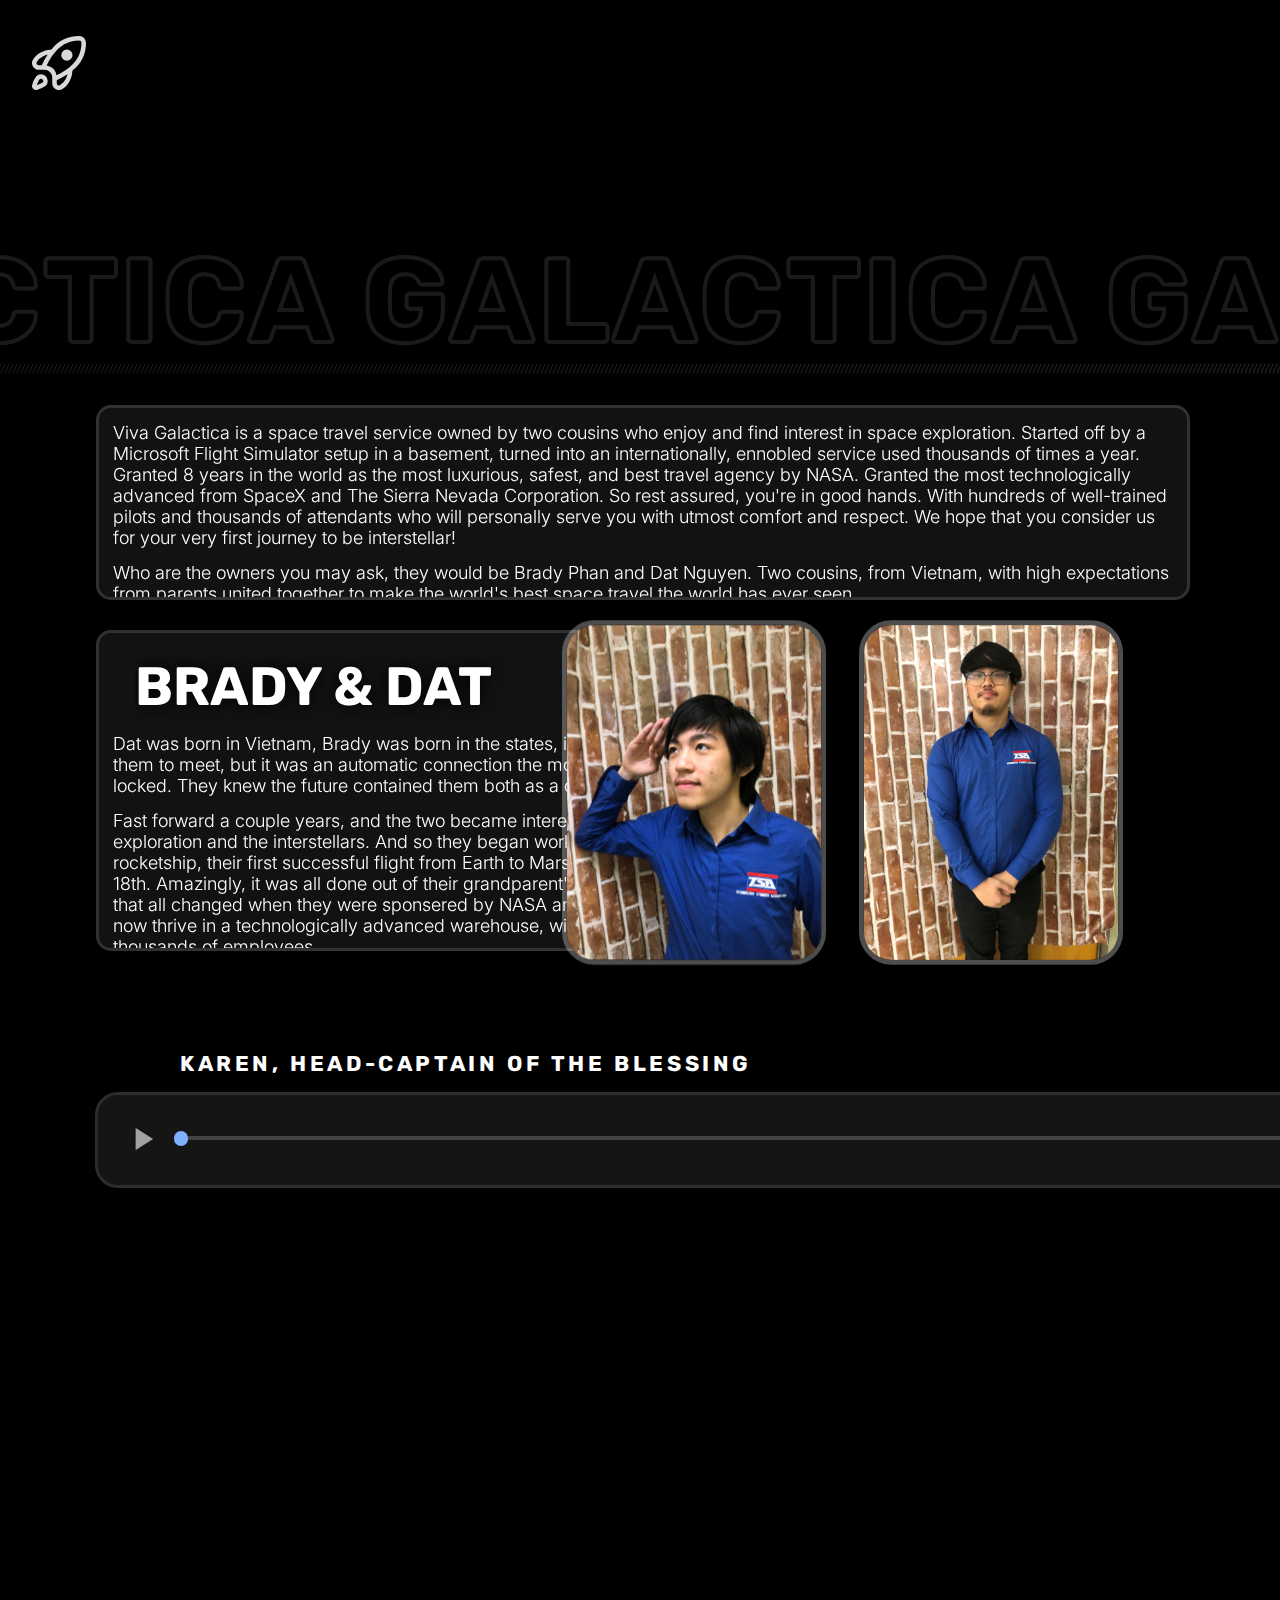
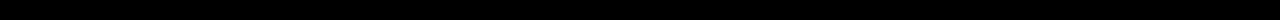
==== commit a0877cca: "RC 1A" ====
--- a/about.html
+++ b/about.html
@@ -8,6 +8,8 @@
         <meta content="./logo.png" property="og:image"/>
         <meta content="#000a17" data-react-helmet="true" name="theme-color"/>
         <script defer src="./scripts/topbar.js" type="text/javascript"></script>
+        <script defer src="./scripts/audioplayer.js" type="text/javascript"></script>
+        <link rel='stylesheet' href='https://fonts.googleapis.com/icon?family=Material+Icons'>
         <link rel="stylesheet" href="./style/stylesheet.css">
         <title>
             About Us | Viva Galactica
@@ -106,4 +108,32 @@
             Fast forward a couple years, and the two became interested in space exploration and the interstellars. And so they began working on a rocketship, their first successful flight from Earth to Mars in 2048, August 18th. Amazingly, it was all done out of their grandparent's basement. Soon that all changed when they were sponsered by NASA and SpaceX. They now thrive in a technologically advanced warehouse, with tens of thousands of employees.
         </p>
     </div>
+
+    <img class="a-portrait1" src="images/IMG_9234.jpg">
+    <img class="a-portrait2" src="images/IMG_9247.jpg">
+
+    <p class="a-info-title2">
+        KAREN, HEAD-CAPTAIN OF THE BLESSING
+    </p>
+    <div class="audio-player" data-url="./imports/karen_dialogue.mp3">
+        <div class="player">
+          <button type="button" class="btn-play">
+            <span class="material-icons icon-play">play_arrow</span>
+            <span class="material-icons icon-pause">pause</span>
+            <span class="material-icons icon-loop">loop</span>
+            <span class="material-icons icon-error">error_outline</span>
+          </button>
+          <div class="timeline">
+            <div class="line">
+              <input dir="ltr" type="range" min="0" max="100" value="0">
+            </div>
+            <div class="data">
+            </div>
+          </div>
+        </div>
+        <div class="user">
+          <img src="/images/karenprofessional.jpg" />
+        </div>
+      </div>
+    <div class="a-extender"></div>
 </html>--- a/style/stylesheet.css
+++ b/style/stylesheet.css
@@ -93,6 +93,24 @@
 }
 
 /* Site Style */
+.ref {
+    position: absolute;
+    bottom: 3vh;
+    right: 3vh;
+    color: white;
+    filter: drop-shadow(0.7vh 0.7vh 0.7vh black);
+    font-family: 'Rubik', sans-serif;
+    font-size: 2vh;
+    font-weight: 700;
+    transition: 0.5s ease;
+    z-index: 191283721
+}
+
+.ref:hover {
+    transform: scale(1.1);
+    transition: 0.5s ease;
+}
+
 .bg {
     margin: 0;
     background-color: black;
@@ -566,12 +584,65 @@
     color: white;
 }
 
+.a-info-title2 {
+    position: absolute;
+    font-family: 'Rubik', sans-serif;
+    bottom: -22vh;
+    left: 20vh;
+    font-weight: 700;
+    font-size: 2.4vh;
+    text-shadow: 0px 0px 15px black;
+    color: white;
+    letter-spacing: 0.4vh;
+}
+
+.a-info-title3 {
+    position: absolute;
+    font-family: 'Rubik', sans-serif;
+    bottom: -80vh;
+    left: 20vh;
+    font-weight: 700;
+    font-size: 2.4vh;
+    text-shadow: 0px 0px 15px black;
+    color: white;
+    letter-spacing: 0.4vh;
+}
+
 .a-info-text {
     font-size: 2vh;
     font-family: 'Inter', sans-serif;
     font-weight: 300;
     color: white;
     margin: 1.56vh;
+}
+
+.a-portrait1 {
+    position: absolute;
+    transform: scale(1.2);
+    right: 20vh;
+    bottom: -4vh;
+    width: 23.5vh;
+    height: 31vh;
+    border: solid 0.5vh rgba(255, 255, 255, 0.3);
+    border-radius: 3vh;
+}
+
+.a-portrait2 {
+    position: absolute;
+    transform: scale(1.2);
+    right: 53vh;
+    bottom: -4vh;
+    width: 23.5vh;
+    height: 31vh;
+    border: solid 0.5vh rgba(255, 255, 255, 0.3);
+    border-radius: 3vh;
+}
+
+.a-extender {
+    position: absolute;
+    width: 1vh;
+    height: 1vh;
+    bottom: -80vh;
 }
 
 /* About Page Keyframes */
@@ -1501,6 +1572,47 @@
     font-size: 2.15vh;
 }
 
+.s-image {
+    position: absolute;
+    width: 66vh;
+    height: 55vh;
+    right: 10vh;
+    top: 38vh;
+}
+
+.s-training-button {
+    position: absolute;
+    bottom: -17vh;
+    left: 6%;
+    background-color: rgba(255, 255, 255, 0.1);
+    border: solid 0.5vh rgba(255, 255, 255, 0.15);
+    color: rgba(255, 255, 255, 0.3);
+    border-radius: 3vh;
+    width: 85%;
+    height: 8vh;
+    letter-spacing: 0.7vh;
+    transition: 1.5s ease;
+}
+
+.s-training-buttontext {
+    position: relative;
+    margin: auto;
+    text-align: center;
+    font-family: 'Rubik', sans-serif;
+    font-weight: 700;
+    font-size: 3vh;
+    top: 2vh;
+}
+
+.s-training-button:hover {
+    background-color: rgba(255, 255, 255, 0.15);
+    border: solid 0.5vh rgba(255, 255, 255, 0.25);
+    color: rgb(255, 255, 255);
+    transition: 0.5s ease;
+    transform: scale(1.05);
+    letter-spacing: 1.5vh;
+}
+
 @keyframes s-barIn {
     to {
         width: 50%;
@@ -1511,8 +1623,22 @@
 
 .v-container {
     position: absolute;
-    left: 13vh;
-    bottom: 42vh;
+    left: 11.5vh;
+    bottom: 40.5vh;
+    padding: 2rem;
+}
+
+.v-container2 {
+    position: absolute;
+    left: 11.5vh;
+    bottom: -50.5vh;
+    padding: 2rem;
+}
+
+.v-container3 {
+    position: absolute;
+    left: 11.5vh;
+    bottom: -140.5vh;
     padding: 2rem;
 }
 
@@ -1521,24 +1647,10 @@
     overflow: hidden;
     width: 162vh;
     height: 42vh;
-    left: 16vh;
+    left: 14.6vh;
     bottom: -4vh;
-    border-radius: 3.5vh;
-    border: solid 0.5vh rgba(255, 255, 255, 0.15)
-}
-
-.v-container2 {
-    position: absolute;
-    left: 13vh;
-    bottom: -49vh;
-    padding: 2rem;
-}
-
-.v-container3 {
-    position: absolute;
-    left: 13vh;
-    bottom: -139vh;
-    padding: 2rem;
+    border-radius: 2.5vh;
+    border: solid 0.5vh rgba(255, 255, 255, 0.2)
 }
 
 .slider-wrapper {
@@ -1594,14 +1706,38 @@
     position: absolute;
     width: 90vh;
     height: 35.17vh;
-    top: 18.7vh;
-    right: 19vh;
+    bottom: 44vh;
+    left: 85vh;
     background-color: rgba(255, 255, 255, 0.1);
     border-style: solid;
     border-color: rgba(255, 255, 255, 0.15);
     border-radius: 3vh;
 }
 
+.v-textbox2 {
+    position: absolute;
+    width: 90vh;
+    height: 35.17vh;
+    bottom: -47vh;
+    left: 85vh;
+    background-color: rgba(255, 255, 255, 0.1);
+    border-style: solid;
+    border-color: rgba(255, 255, 255, 0.15);
+    border-radius: 3vh;
+}
+
+.v-textbox3 {
+    position: absolute;
+    width: 90vh;
+    height: 35.17vh;
+    bottom: -137vh;
+    left: 85vh;
+    background-color: rgba(255, 255, 255, 0.1);
+    border-style: solid;
+    border-color: rgba(255, 255, 255, 0.15);
+    border-radius: 3vh;
+}
+
 .v-titleinbox {
     position: relative;
     text-align: center;
@@ -1619,8 +1755,433 @@
     text-align: center;
     margin: auto;
     top: 3vh;
-    width: 92vh;
+    width: 80vh;
     color: white;
     font-family: 'Inter', sans-serif;
     font-size: 2.15vh;
+}
+
+/* Audio box styles */
+
+.audio-player {
+    --player-color-featured: #7db1ff;
+    --player-color-background: #ffffff15;
+    --player-color-text: #c5c6c8;
+    --player-percent-played: 0;
+    --player-current-time: "00:00";
+    --player-current-date-time: "00:00";
+  
+    background: var(--player-color-background);
+    border: solid 0.4vh rgba(255, 255, 255, 0.1);
+    left: 10.6vh;
+    bottom: -32vh;
+    position: absolute;
+    display: inline-flex;
+    height: 6vh;
+    width: 170vh;
+    max-width: 100%;
+    border-radius: 2.5vh;
+    padding: 2vh;
+    -webkit-user-select: none;
+       -moz-user-select: none;
+        -ms-user-select: none;
+            user-select: none;
+    font-family: Arial, sans-serif;
+    overflow: hidden;
+}
+  
+.audio-player + .audio-player {
+    margin-top: 1rem;
+}
+  
+.audio-player .player {
+    flex: 1;
+    display: flex;
+}
+  
+.audio-player .player .btn-play {
+    outline: none;
+    -webkit-appearance: none;
+       -moz-appearance: none;
+            appearance: none;
+    cursor: pointer;
+    background: none;
+    border: 0;
+    padding: 0 0.8rem 0 0.4rem;
+}
+  
+.audio-player .player .btn-play:disabled{
+    cursor: default;
+}
+  
+.audio-player .player .btn-play span {
+    color: var(--player-color-text);
+    font-size: 38px;
+    opacity: 0.8;
+}
+  
+.audio-player .player .btn-play span:not(.icon-play),
+.audio-player.playing .player .btn-play span:not(.icon-pause),
+.audio-player.loading .player .btn-play span:not(.icon-loop),
+.audio-player.error .player .btn-play span:not(.icon-error){
+    display: none;
+}
+  
+.audio-player.playing .player .btn-play .icon-pause {
+    display: inline-block;
+}
+  
+.audio-player.error .player .btn-play .icon-error {
+    display: inline-block;
+}
+  
+@-webkit-keyframes load{
+    to{
+      transform: rotate(360deg);
+    }
+}
+  
+@keyframes load{
+    to{
+      transform: rotate(360deg);
+    }
+}
+  
+.audio-player.loading .player .btn-play,
+.audio-player.error .player .btn-play{
+    pointer-events: none;
+}
+  
+.audio-player.loading .player .btn-play span{
+    -webkit-animation: load 1s linear infinite;
+            animation: load 1s linear infinite;
+}
+  
+.audio-player.loading .player .btn-play .icon-loop {
+    display: inline-block;
+}
+  
+.audio-player .player .timeline {
+    flex: 1;
+    display: flex;
+    flex-direction: column;
+    position: relative;
+    padding-bottom: 0.2rem;
+}
+  
+.audio-player .player .timeline .line {
+    --line-height: 0.24rem;
+  
+    flex: 1;
+    display: flex;
+    align-items: center;
+    position: relative;
+}
+  
+.audio-player .player .timeline .line:before {
+    content: "";
+    width: var(--player-percent-played);
+    position: absolute;
+    background: var(--player-color-featured);
+    height: var(--line-height);
+    border-radius: calc(var(--line-height) / 2);
+}
+  
+.audio-player .player .timeline .line input[type="range"] {
+    flex: 1;
+    all: unset;
+    -webkit-appearance: none;
+       -moz-appearance: none;
+            appearance: none;
+    background-color: initial !important;
+    border: none;
+    outline: none;
+    width: 100%;
+    position: relative;
+}
+  
+.audio-player
+    .player
+    .timeline
+    .line
+    input[type="range"]::-webkit-slider-thumb {
+    -webkit-appearance: none;
+            appearance: none;
+    background: var(--player-color-featured);
+    width: 0.9rem;
+    height: 0.9rem;
+    border-radius: 50%;
+    margin-top: calc(var(--line-height) * -1.4);
+}
+  
+.audio-player
+    .player
+    .timeline
+    .line
+    input[type="range"]::-moz-range-thumb {
+    all: unset;
+    -moz-appearance: none;
+         appearance: none;
+    border: 0;
+    background: var(--player-color-featured);
+    width: 0.9rem;
+    height: 0.9rem;
+    border-radius: 50%;
+    margin-top: calc(var(--line-height) * -1.4);
+}
+  
+.audio-player
+    .player
+    .timeline
+    .line
+    input[type="range"]::-ms-thumb {
+    appearance: none;
+    background: var(--player-color-featured);
+    width: 0.9rem;
+    height: 0.9rem;
+    border-radius: 50%;
+    margin-top: calc(var(--line-height) * -1.4);
+}
+  
+  
+.audio-player
+    .player
+    .timeline
+    .line
+    input[type="range"]::-webkit-slider-runnable-track {
+    background: rgba(255, 255, 255, 0.2);
+    height: var(--line-height);
+    border-radius: calc(var(--line-height) / 2);
+}
+  
+.audio-player
+    .player
+    .timeline
+    .line
+    input[type="range"]::-moz-range-track {
+    background: rgba(255, 255, 255, 0.2);
+    height: var(--line-height);
+    border-radius: calc(var(--line-height) / 2);
+}
+  
+.audio-player
+    .player
+    .timeline
+    .line
+    input[type="range"]::-ms-track {
+    background: rgba(255, 255, 255, 0.2);
+    height: var(--line-height);
+    border-radius: calc(var(--line-height) / 2);
+}
+  
+.audio-player .player .timeline .data {
+    display: flex;
+    align-items: center;
+    justify-content: space-between;
+    font-size: 0.68rem;
+    color: var(--player-color-text);
+    position: absolute;
+    width: 100%;
+    bottom: 0;
+}
+  
+.audio-player .player .timeline .data .current-time::before {
+    content: var(--player-current-time);
+}
+  
+.audio-player .player .timeline .data .time {
+    display: flex;
+    align-items: center;
+}
+  
+.audio-player .player .timeline .data .time::before {
+    content: var(--player-current-date-time);
+}
+  
+.audio-player .player .timeline .data .time span {
+    font-size: 1rem;
+    margin-left: 0.4rem;
+    color: var(--player-color-featured);
+}
+  
+.audio-player .user {
+    position: relative;
+    width: 55px;
+    height: 55px;
+    margin-left: 1.4rem;
+    overflow: hidden;
+}
+  
+.audio-player .user img {
+    width: 55px;
+    height: 55px;
+    border-radius: 50%;
+    -o-object-fit: cover;
+       object-fit: cover;
+    background: rgba(255, 255, 255, 0.01);
+}
+  
+.audio-player .user span {
+    position: absolute;
+    left: 0;
+    bottom: 0;
+    color: var(--player-color-featured);
+    transform: translateX(-50%);
+    font-size: 1.6rem;
+    text-shadow: -1px -1px 0 var(--player-color-background),
+      1px -1px 0 var(--player-color-background),
+      -1px 1px 0 var(--player-color-background),
+      1px 1px 0 var(--player-color-background);
+}
+  
+/* Áudio enviado */
+.audio-player.mine {
+    --player-color-background: #056162;
+}
+  
+.audio-player.mine .user {
+    margin-left: 0;
+    overflow: hidden;
+}
+  
+.audio-player.mine .player {
+    margin-right: 0.8rem;
+    overflow: hidden;
+}
+  
+.audio-player.mine .player .btn-play{
+    padding: 0 0.8rem;
+    overflow: hidden;
+}
+  
+.audio-player.mine .user span {
+    right: 0;
+    left: auto;
+    transform: translateX(50%);
+    overflow: hidden;
+}
+
+/* Procedures Page */
+
+.pro-title {
+    position: relative;
+    text-align: center;
+    margin: auto;
+    color: white;
+    font-family: 'Rubik', sans-serif;
+    font-size: 10vh;
+    font-weight: 700;
+    bottom: 107vh;
+}
+
+.pro-subtitle1 {
+    position: relative;
+    text-align: center;
+    margin: auto;
+    color: white;
+    font-family: 'Rubik', sans-serif;
+    font-size: 6vh;
+    font-weight: 700;
+    bottom: 100vh;
+    left: -40vh;
+}
+
+.pro-bg-num1 {
+    position: absolute;
+    left: 30vh;
+    bottom: -30vh;
+    color: transparent;
+    -webkit-text-stroke-width: 0.2vh;
+    -webkit-text-stroke-color: rgba(255, 255, 255, 0.2);
+    font-family: 'Rubik', sans-serif;
+    font-size: 50vh;
+    font-weight: 700;
+    z-index: -100;
+}
+
+.pro-txt1 {
+    position: absolute;
+    width: 70vh;
+    height: 30vh;
+    bottom: 27vh;
+    left: 48vh;
+    color: white;
+    font-family: 'Inter', sans-serif;
+    font-size: 2vh;
+    font-weight: 300;
+}
+
+.pro-subtitle2 {
+    position: relative;
+    text-align: center;
+    margin: auto;
+    color: white;
+    font-family: 'Rubik', sans-serif;
+    font-size: 6vh;
+    font-weight: 700;
+    bottom: 60vh;
+    right: -40vh;
+}
+
+.pro-bg-num2 {
+    position: absolute;
+    right: 30vh;
+    bottom: -75vh;
+    color: transparent;
+    -webkit-text-stroke-width: 0.2vh;
+    -webkit-text-stroke-color: rgba(255, 255, 255, 0.2);
+    font-family: 'Rubik', sans-serif;
+    font-size: 50vh;
+    font-weight: 700;
+    z-index: -100;
+}
+
+.pro-txt2 {
+    position: absolute;
+    text-align: right;
+    width: 70vh;
+    height: 30vh;
+    bottom: -20vh;
+    right: 45vh;
+    color: white;
+    font-family: 'Inter', sans-serif;
+    font-size: 2vh;
+    font-weight: 300;
+}
+
+.pro-subtitle3 {
+    position: relative;
+    text-align: center;
+    margin: auto;
+    color: white;
+    font-family: 'Rubik', sans-serif;
+    font-size: 6vh;
+    font-weight: 700;
+    bottom: 22vh;
+    left: -45vh;
+}
+
+.pro-bg-num3 {
+    position: absolute;
+    left: 20vh;
+    bottom: -120vh;
+    color: transparent;
+    -webkit-text-stroke-width: 0.2vh;
+    -webkit-text-stroke-color: rgba(255, 255, 255, 0.2);
+    font-family: 'Rubik', sans-serif;
+    font-size: 50vh;
+    font-weight: 700;
+    z-index: -100;
+}
+
+.pro-txt3 {
+    position: absolute;
+    width: 70vh;
+    height: 30vh;
+    bottom: -65vh;
+    left: 42vh;
+    color: white;
+    font-family: 'Inter', sans-serif;
+    font-size: 2vh;
+    font-weight: 300;
 }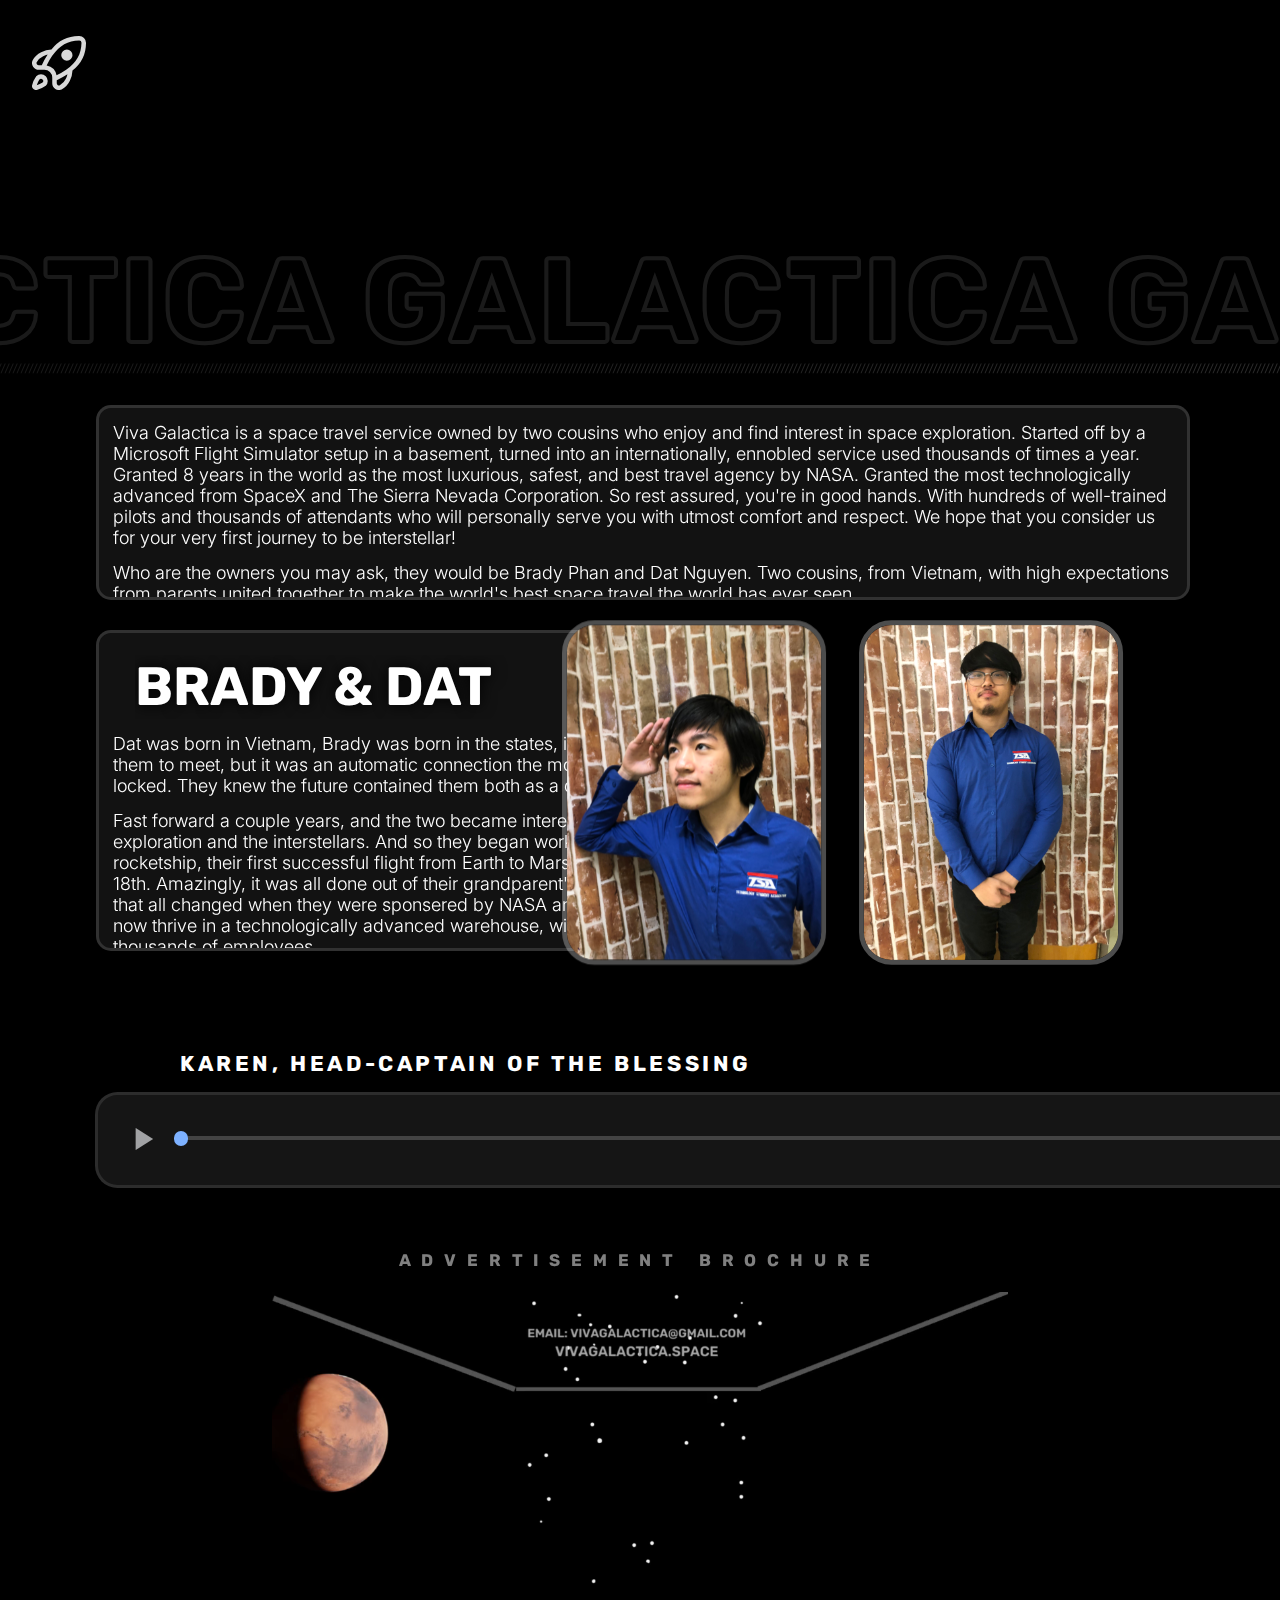
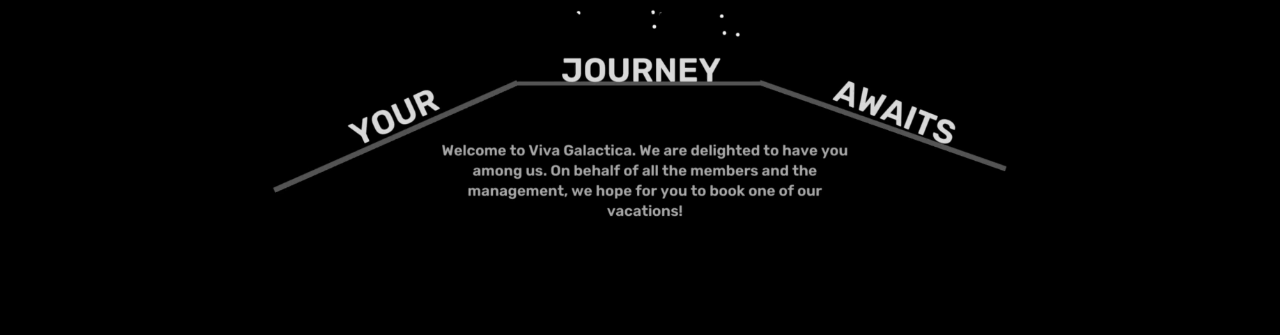
==== commit 777cc9fd: "Final Final Release" ====
--- a/about.html
+++ b/about.html
@@ -135,5 +135,12 @@
           <img src="/images/karenprofessional.jpg" />
         </div>
       </div>
-    <div class="a-extender"></div>
+    <p class="brochure">
+        ADVERTISEMENT BROCHURE
+    </p>
+    <div style="bottom: -115vh;" class="a-extender"></div>
+
+    <video class="quick" autoplay loop muted>
+        <source src="imports/Viva_Galactica.webm" type="video/webm">
+    </video>
 </html>--- a/style/stylesheet.css
+++ b/style/stylesheet.css
@@ -459,6 +459,28 @@
 .a-bg {
     background-color: black;
     margin: 0;
+}
+
+.brochure {
+    position: absolute;
+    top: 137vh;
+    transform: translate(-50%, 0%);
+    left: 50%;
+    font-family: 'Rubik', sans-serif;
+    font-weight: 700;
+    font-size: 1.87vh;
+    letter-spacing: 1.2vh;
+    color: white;
+    opacity: 0.5
+}
+
+.quick {
+    position: absolute;
+    transform: translate(-50%, 0%) scale(0.7);
+    top: 130vh;
+    left: 50%;
+    width: 116.81vh;
+    height: 90.26vh;
 }
 
 .a-titlebox {
@@ -1178,7 +1200,7 @@
 
 .pur-opt1-title {
     position: relative;
-    top: 5.08vh;
+    top: 2.65vh;
     margin: auto;
     text-align: center;
     color: transparent;
@@ -1574,8 +1596,8 @@
 
 .s-image {
     position: absolute;
-    width: 66vh;
-    height: 55vh;
+    width: 34%;
+    height: 52%;
     right: 10vh;
     top: 38vh;
 }
@@ -2064,26 +2086,26 @@
 /* Procedures Page */
 
 .pro-title {
-    position: relative;
-    text-align: center;
-    margin: auto;
+    position: absolute;
+    bottom: 68vh;
+    transform: translate(-50%, 0%);
+    left: 50%;
     color: white;
     font-family: 'Rubik', sans-serif;
     font-size: 10vh;
     font-weight: 700;
-    bottom: 107vh;
 }
 
 .pro-subtitle1 {
-    position: relative;
-    text-align: center;
-    margin: auto;
+    position: absolute;
+    transform: translate(-50%, 0%);
+    left: 50%;
     color: white;
     font-family: 'Rubik', sans-serif;
     font-size: 6vh;
     font-weight: 700;
-    bottom: 100vh;
-    left: -40vh;
+    bottom: 55vh;
+    left: 63vh;
 }
 
 .pro-bg-num1 {
@@ -2112,15 +2134,14 @@
 }
 
 .pro-subtitle2 {
-    position: relative;
-    text-align: center;
-    margin: auto;
+    position: absolute;
+    transform: translate(-50%, 0%);
+    left: 69%;
     color: white;
     font-family: 'Rubik', sans-serif;
     font-size: 6vh;
     font-weight: 700;
-    bottom: 60vh;
-    right: -40vh;
+    bottom: 8vh;
 }
 
 .pro-bg-num2 {
@@ -2150,15 +2171,14 @@
 }
 
 .pro-subtitle3 {
-    position: relative;
-    text-align: center;
-    margin: auto;
+    position: absolute;
+    transform: translate(-50%, 0%);
+    left: 29%;
     color: white;
     font-family: 'Rubik', sans-serif;
     font-size: 6vh;
     font-weight: 700;
-    bottom: 22vh;
-    left: -45vh;
+    bottom: -37vh;
 }
 
 .pro-bg-num3 {
